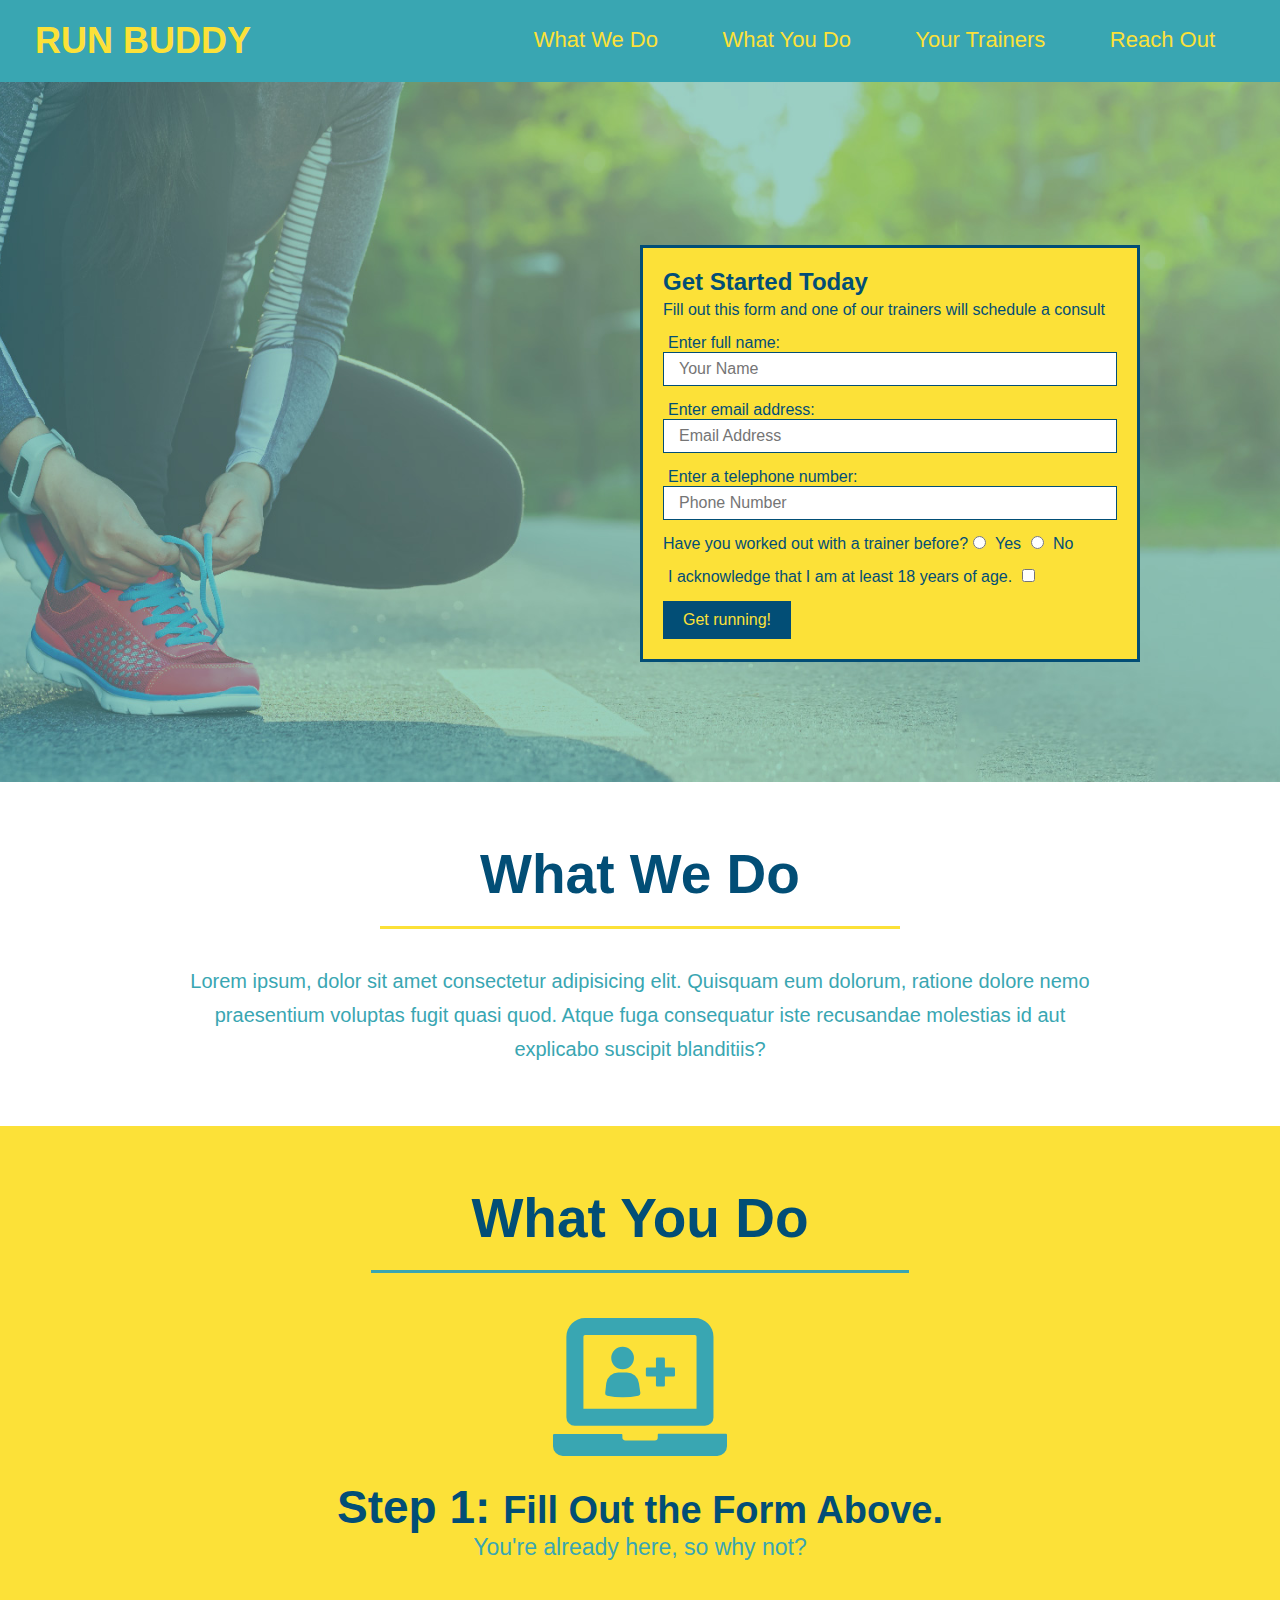
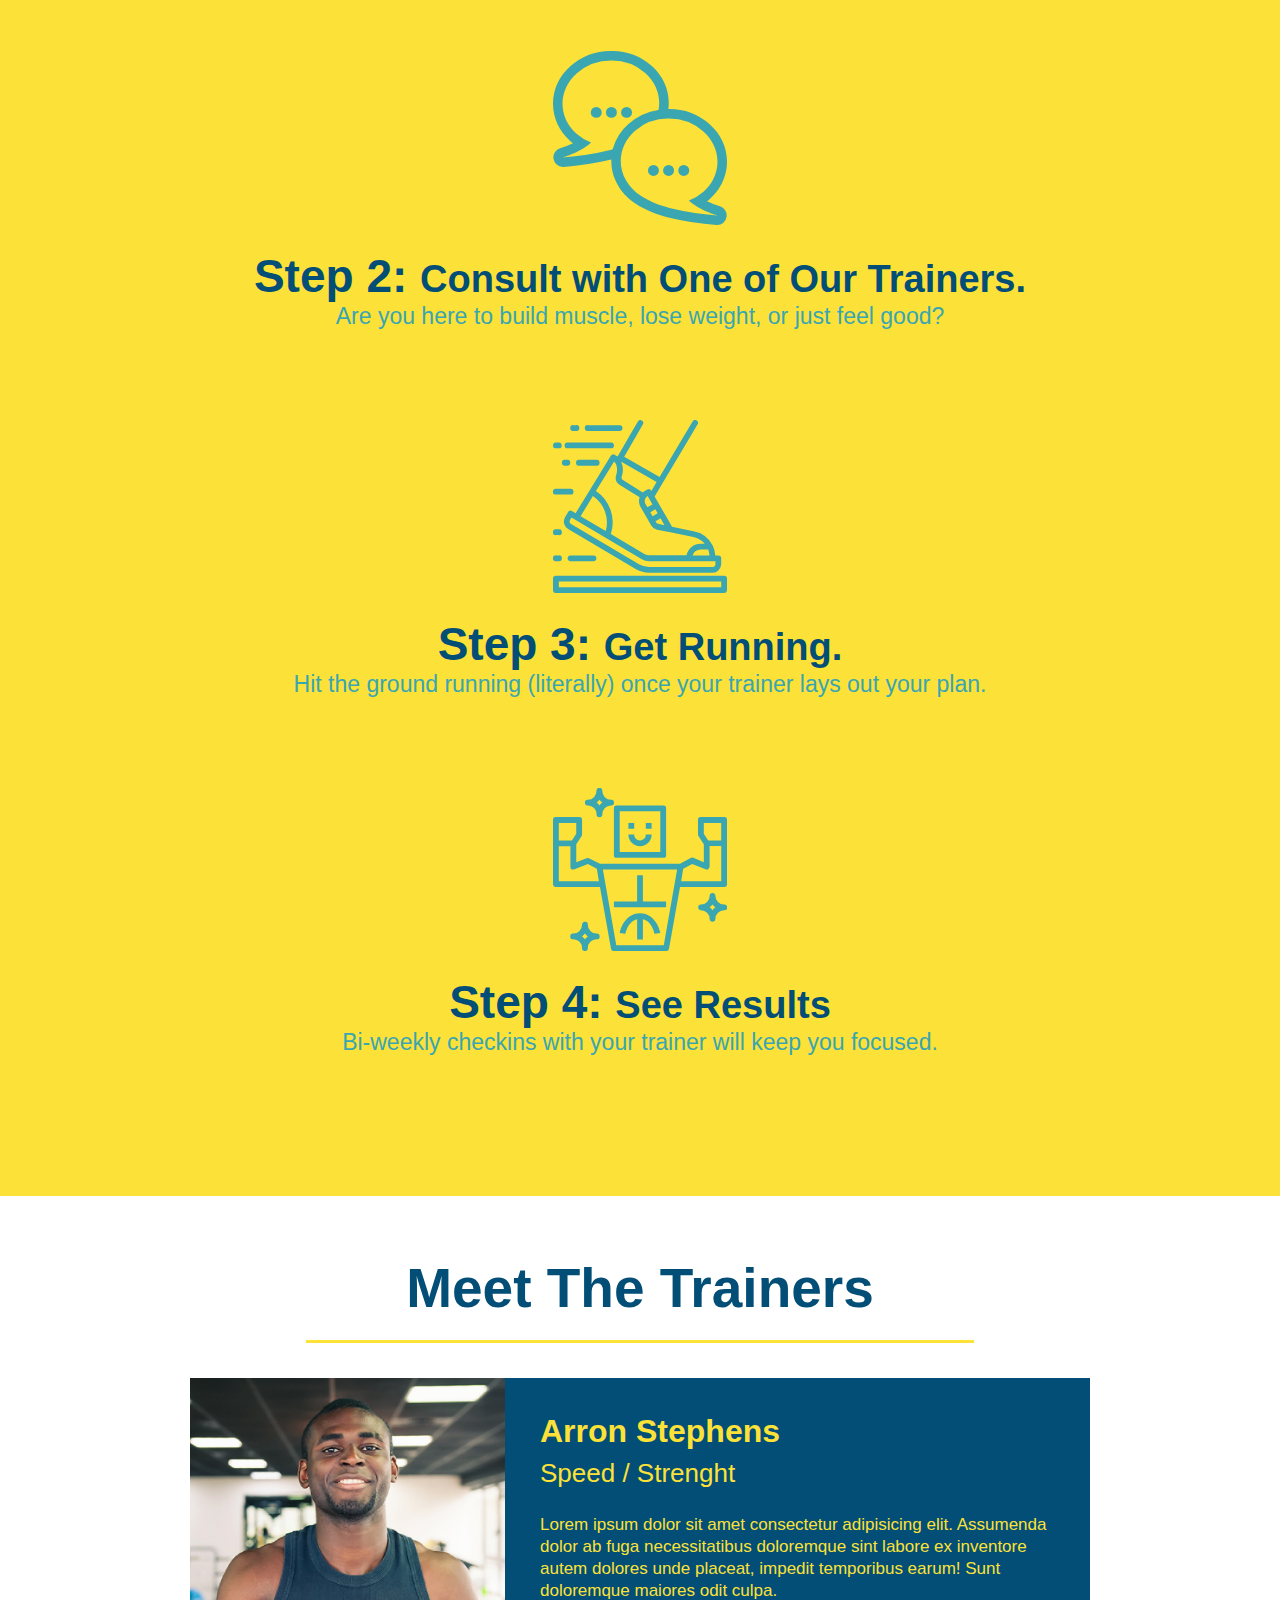
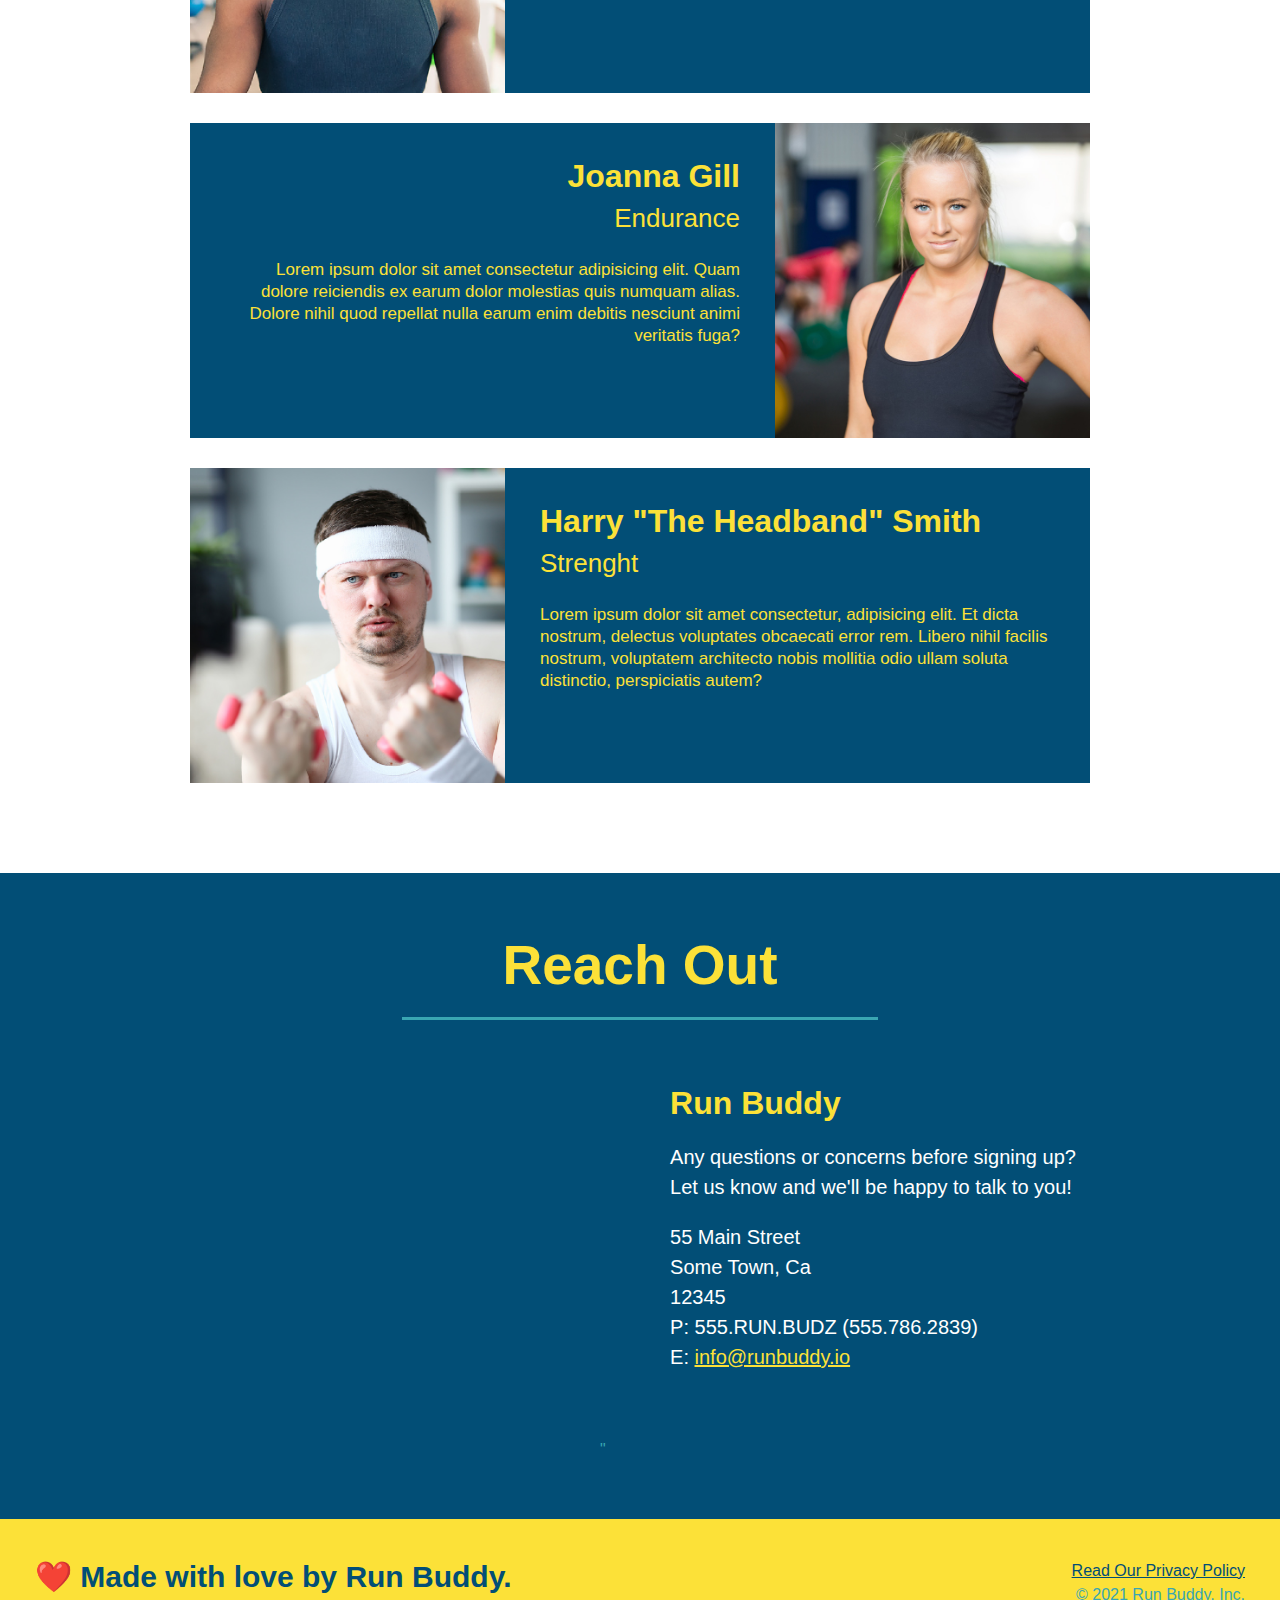
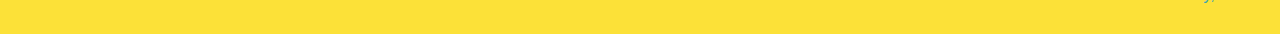
==== index.html @ 103e1875 "|privacy policy" ====
<!DOCTYPE html>
<html lang="en">

    <head>
        <meta charset ="UTF-8" />
        <title>Run Buddy</title>
        <link rel="stylesheet" href="./assets/css/style.css" />

    </head>

    <body>
       <!-- navigation -->
       <header>
           <h1>
               <a href="/">RUN BUDDY</a>
            </h1>
             <nav>
                <!--Unordered list element-->
                <ul>
                    <!--List item element-->
                    <li>
                        <!--Anchor element-->
                        <a href="#what-we-do">What We Do</a>
                    </li>
                    <li>
                        <a href="#what-you-do">What You Do</a>
                    </li>
                    <li>
                        <a href="#your-trainers">Your Trainers</a>
                    </li>
                    <li>
                        <a href="#reach-out">Reach Out</a>
                    </li>
                </ul>
           </nav>
       </header>

       <!-- hero/jumbotron -->
       <section class="hero">
         <div class="hero-form">
               <h3>Get Started Today</h3>
               <p>Fill out this form and one of our trainers will schedule a consult</p>
        <!--Add form element-->
        <form>
            <label for="name">Enter full name:</label>
            <input type="text" placeholder="Your Name" name="name" id="name" class="form-input">
            <label for="email">Enter email address:</label>
            <input type="email" placeholder="Email Address" name="email" id="email" class="form-input">
            <label for="phone">Enter a telephone number:</label>
            <input type="tel" placeholder="Phone Number" name="phone" id="phone" class="form-input">
            <p>
                Have you worked out with a trainer before?
                <input type="radio" name="trainer-confirm" id="trainer-yes" />
                <label for="trainer-yes">Yes</label>
                <input type="radio" name="triner-confirm" id="trainer-no" />
                <label for="trainer-no">No</label>
            </p>
            <p>
                <label for="checkbox" >
                    I acknowledge that I am at least 18 years of age.
                  </label>
                  <input type="checkbox" name="age-confirm" id="checkbox" />
               </p>
                <button type="submit">
                       Get running!
                   </button>
               </form>
           </div>
       </section>
       <!--end hero-->

       <!--"what we do" section-->
       <section id="what-we-do" class="intro">
           <h2 class="section-title primary-border">What We Do</h2>
           <p>
               Lorem ipsum, dolor sit amet consectetur adipisicing elit. Quisquam eum dolorum, ratione dolore nemo praesentium voluptas fugit quasi quod. Atque fuga consequatur iste recusandae molestias id aut explicabo suscipit blanditiis?
           </p>
       </section>

       <!--"what you do" section-->
       <section id="what-you-do" class="steps">
           <h2 class="section-title secondary-border">What You Do</h2>

           <div>
               <!--insert this img element-->
               <img src="./assets/images/step-1.svg" alt="" />
               <h3>Step 1: <span>Fill Out the Form Above.</span></h3>
               <p>You're already here, so why not?</p>
           </div>

           <div>
               <img src="assets/images/step-2.svg" alt="" />
               <h3>Step 2: <span>Consult with One of Our Trainers.</span></h3>
               <p>Are you here to build muscle, lose weight, or just feel good?</p>
           </div>

           <div>
               <img src="assets/images/step-3.svg" alt="" />
               <h3>Step 3: <span>Get Running.</span></h3>
               <p>Hit the ground running (literally) once your trainer lays out your plan.</p>
           </div>

           <div>
               <img src="assets/images/step-4.svg" alt="" />
               <h3>Step 4: <span>See Results</span></h3>
               <p>Bi-weekly checkins with your trainer will keep you focused.</p>
           </div>
       </section>

       <!--"meet the trainers" section-->
       <section id="your-trainers" class="trainers">
           <h2 class="section-title primary-border">
               Meet The Trainers</h2>
               <article class="trainer">
                   <img src="./assets/images/trainer-1.jpg" alt="Arron Stephens in his workout clothes, ready to pump iron" />
                   <div class="trainer-bio text-left">
                       <h3>Arron Stephens</h3>
                       <h4>Speed / Strenght</h4>
                       <p>
                           Lorem ipsum dolor sit amet consectetur adipisicing elit. Assumenda dolor ab fuga necessitatibus doloremque sint labore ex inventore autem dolores unde placeat, impedit temporibus earum! Sunt doloremque maiores odit culpa.
                       </p>
                   </div>
               </article>

               <!--second trainer bio-->

               <article class="trainer">
                   <div class="trainer-bio text-right">
                       <h3>Joanna Gill</h3>
                       <h4>Endurance</h4>
                       <p>
                           Lorem ipsum dolor sit amet consectetur adipisicing elit. Quam dolore reiciendis ex earum dolor molestias quis numquam alias. Dolore nihil quod repellat nulla earum enim debitis nesciunt animi veritatis fuga?
                       </p>
                   </div>
                   <img src="assets/images/trainer-2.jpg" alt="Joanna Gill cooling off after a workout" />
               </article>

               <!--third trainer bio-->

               <article class="trainer">
                   <img src="./assets/images/trainer-3.jpg" alt="Harry Smith wearing a headband and lifting comically small pink weights" />
                   <div class="trainer-bio text-left">
                       <h3>Harry "The Headband" Smith</h3>
                       <h4>Strenght</h4>
                       <p>Lorem ipsum dolor sit amet consectetur, adipisicing elit. Et dicta nostrum, delectus voluptates obcaecati error rem. Libero nihil facilis nostrum, voluptatem architecto nobis mollitia odio ullam soluta distinctio, perspiciatis autem?

                       </p>
                    </div>
               </article>
       </section>

       <!--"reach out" section-->
       <section id="reach-out" class="contact">
           <h2 class="section-title secondary-border">Reach Out</h2>
           <div class="contact-info">
               <iframe src="https://www.google.com/maps/embed?pb=!1m18!1m12!1m3!1d1653.9882473297428!2d-118.23342192120374!3d33.99313750652533!2m3!1f0!2f0!3f0!3m2!1i1024!2i768!4f13.1!3m3!1m2!1s0x80c2c8577bd8c967%3A0x1263073717334031!2sE%2055th%20St%2C%20Vernon%2C%20CA!5e0!3m2!1sen!2sus!4v1620422380632!5m2!1sen!2sus" 
                            width="400" 
                            height="400" 
                            style="border:0;" 
                            allowfullscreen="" 
                            loading="lazy">
                        </iframe>"
           <div>
               <h3>Run Buddy</h3>
               <p>
                   Any questions or concerns before signing up?
                   <br />
                   Let us know and we'll be happy to talk to you!
               </p>
               <address>
                   55 Main Street <br/>
                   Some Town, Ca <br/>
                   12345 <br/>
                   P: 555.RUN.BUDZ (555.786.2839)<br/>
                   E: <a href="mailto:info@runbuddy.io">info@runbuddy.io</a>
               </address>
           </div>
           </div>
       </section>

       <!--footer-->
       <footer>
           <h2>❤️ Made with love by Run Buddy.</h2>
           <div>
               <a href="./privacy-policy.html"> Read Our Privacy Policy</a><br />
               &copy; 2021 Run Buddy, Inc.
           </div>
       </footer>
    </body>

</html>
---- assets/css/style.css ----
* {
    margin: 0;
    padding: 0;
    box-sizing: border-box;
}

body {
    /* more on this crazy alphanumerical value in a minute! */
    color: #39a6b2;
    font-family: Helvetica, Arial, sans-serif;
}

/* apply styles to <header> */
header {
    padding: 20px 35px;
    background-color: #39a6b2;
}

header h1 {
    font-weight: bold;
    font-size: 36px;
    color: #fce138;
    margin: 0;
    display: inline;
}

header a {
    text-decoration: none;
    color: #fce138;
}

header nav {
    float: right;
    margin: 7px 0;
    
}

header nav ul li {
    display: inline;
}

header nav ul li a {
    margin: 0 30px;
    font-weight: lighter;
    font-size: 22px;
}

/* apply styles to <footer> */
footer {
    background: #fce138;
    width: 100%;
    padding: 40px 35px;
}

footer h2 {
      display: inline;
      color: #024e76;
      font-size: 30px;
      margin: 0;
}

footer div {
    float: right;
    line-height: 1.5;
    text-align: right;
}

footer a {
    color: #024e76;
}

section {
    padding: 60px;
}
   

/* Hero Style Start */
.hero {
    background-image: url("../images/hero-bg.jpg");
    height: 700px;
    background-size: cover;
    background-position: center;
    position: relative;
}
.hero-form {
    background-color: #fce138;
    padding: 20px;
    width: 500px;
    color: #024e76;
    border: solid 3px #024e76;
    position: absolute;
    bottom: 120px;
    right: 140px;
}
.hero-form h3 {
    font-size: 24px;
    margin: 0;
}
.hero-form p {
    margin: 5px 0 15px 0;
}
.form-input {
    border: 1px solid #024e76;
    display: block;
    padding: 7px 15px;
    font-size: 16px;
    color: #024e76;
    width: 100%;
    margin-bottom: 15px;
}
.hero-form label {
    margin: 0 5px;
}
.hero-form button {
    color: #fce138;
    background-color: #024e76;
    border: none;
    padding: 10px 20px;
    font-size: 16px;
}
/* Hero Style End */

/* Style for What we do section*/
.intro {
    text-align: center;
}

.intro p {
    line-height: 1.7;
    color: #39a6b2;
    width: 80%;
    font-size: 20px;
    margin: 0 auto;
}
/*What we do section style end*/

/*Style What you do section*/

.steps {
    text-align: center;
    background: #fce138;
}

.section-title {
    font-size: 55px;
    color: #024e76;
    margin-bottom: 35px;
    padding: 0 100px 20px 100px;
    display: inline-block;
    border-bottom: 3px solid;
}

.primary-border {
    border-color: #fce138;
}

.secondary-border {
    border-color: #39a6b2;
}

.steps div {
    margin-bottom: 80px;
}

.steps img {
    width: 15%;
    margin: 10px 0;
}

.steps h3 {
    color: #024e76;
    font-size: 46px;
    margin-top: 10px;
}

.steps p {
    color: #39a6b2;
    font-size: 23px;
}

.steps span {
    font-size: 38px;
}
/* What you do section style end*/

/* Style triners section */
.trainers {
    text-align: center;
}

.trainer {
    width: 900px;
    margin: 0 auto 30px auto;
    background: #024e76;
    color: #fce138;
    overflow: auto;
}

.trainer img {
    width: 35%;
    float: left;
}

.trainer-bio{
padding: 35px;
float: left;
width: 65%;
}

.text-left {
    text-align: left;
}

.text-right {
    text-align: right;
}

.trainer-bio h3 {
    font-size: 32px;
    margin-bottom: 8px;
}

.trainer-bio h4 {
    font-weight: lighter;
    font-size: 26px;
    margin-bottom: 25px;
}

.trainer-bio p {
    font-size: 17px;
    line-height: 1.3;
}

/* Reach out styles start*/

.contact {
    text-align: center;
    background: #024e76;
}

.contact h2 {
    color: #fce138;
}

.contact-info iframe {
    width: 400px;
    height: 400px;
}

.contact-info div {
    width: 410px;
    display: inline-block;
    vertical-align: top;
    text-align: left;
    margin: 30px 0 0 60px;
    color: white;
}

.contact-info h3 {
    color: #fce138;
    font-size: 32px;
}

.contact-info p, .contact-info address {
    margin: 20px 0;
    line-height: 1.5;
    font-size: 20px;
    font-style: normal;
}
.contact-info a {
    color: #fce138;
}

/* reach out styles end*/
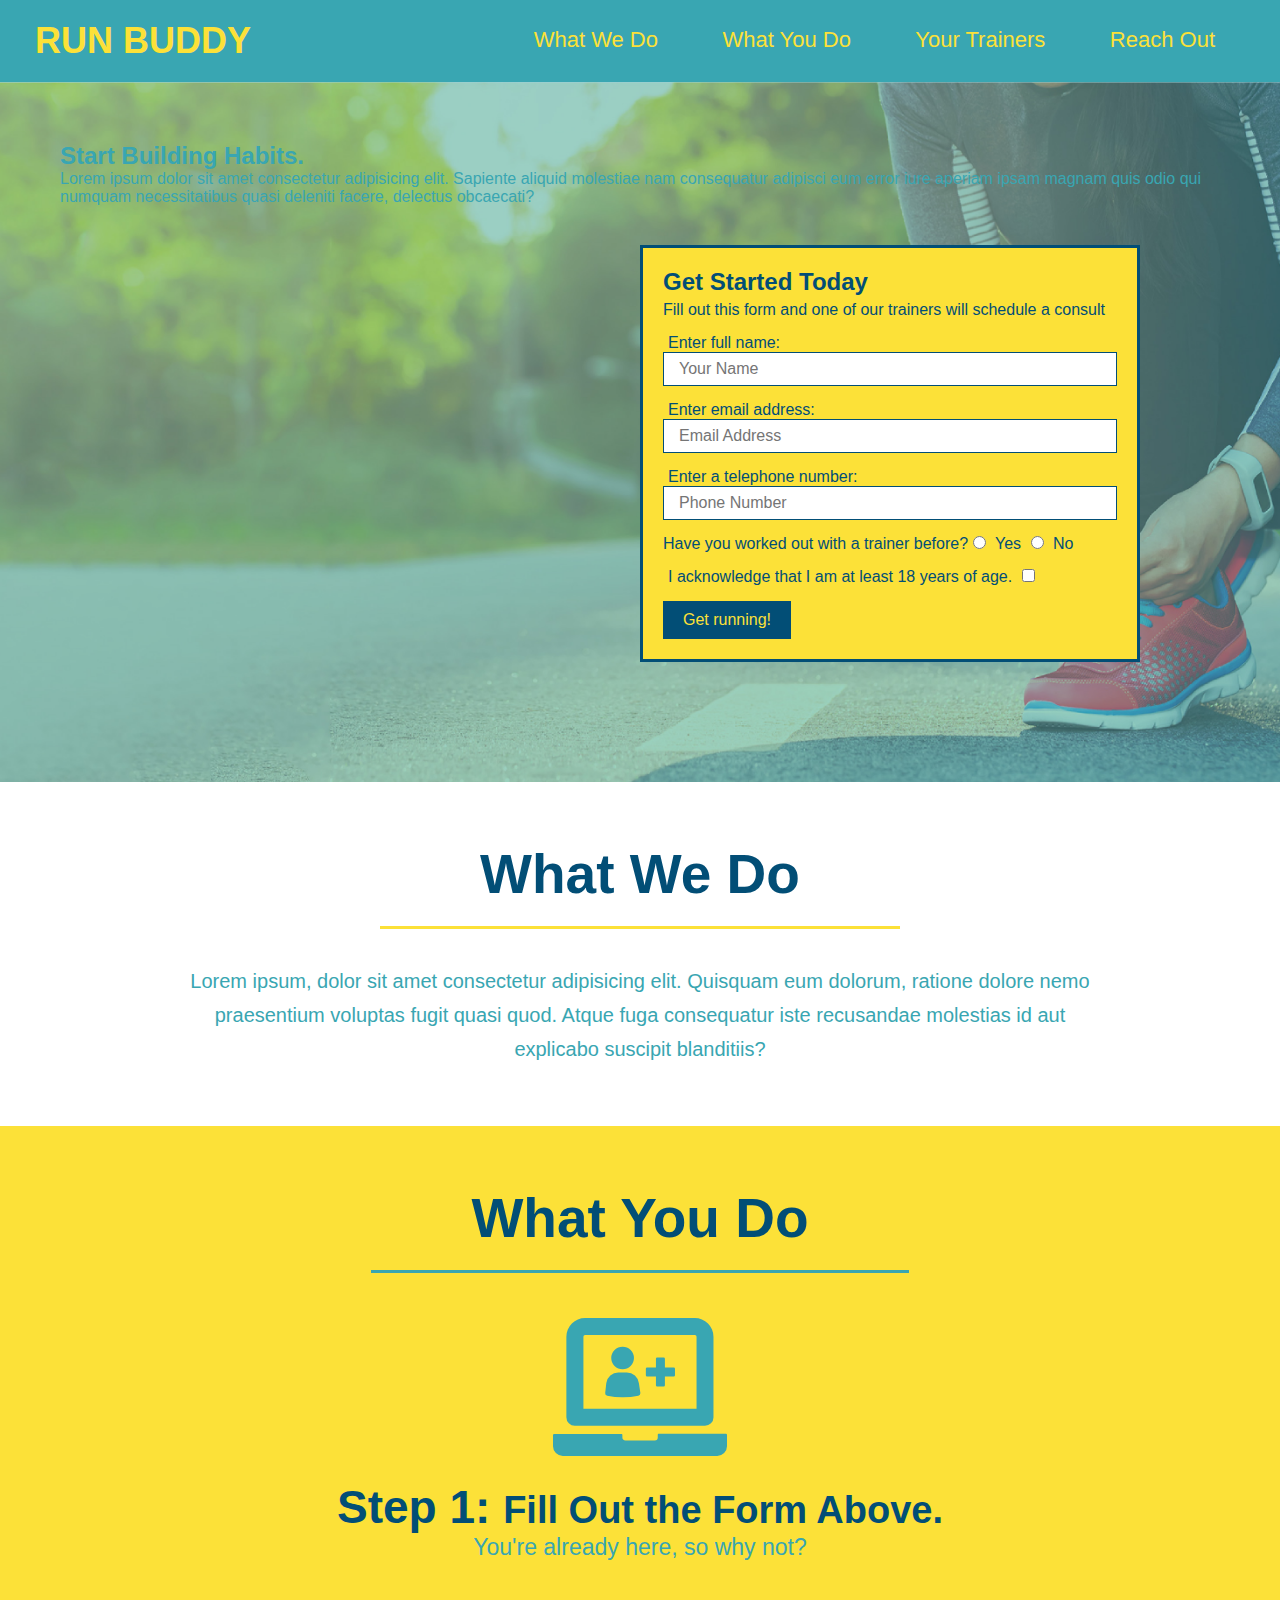
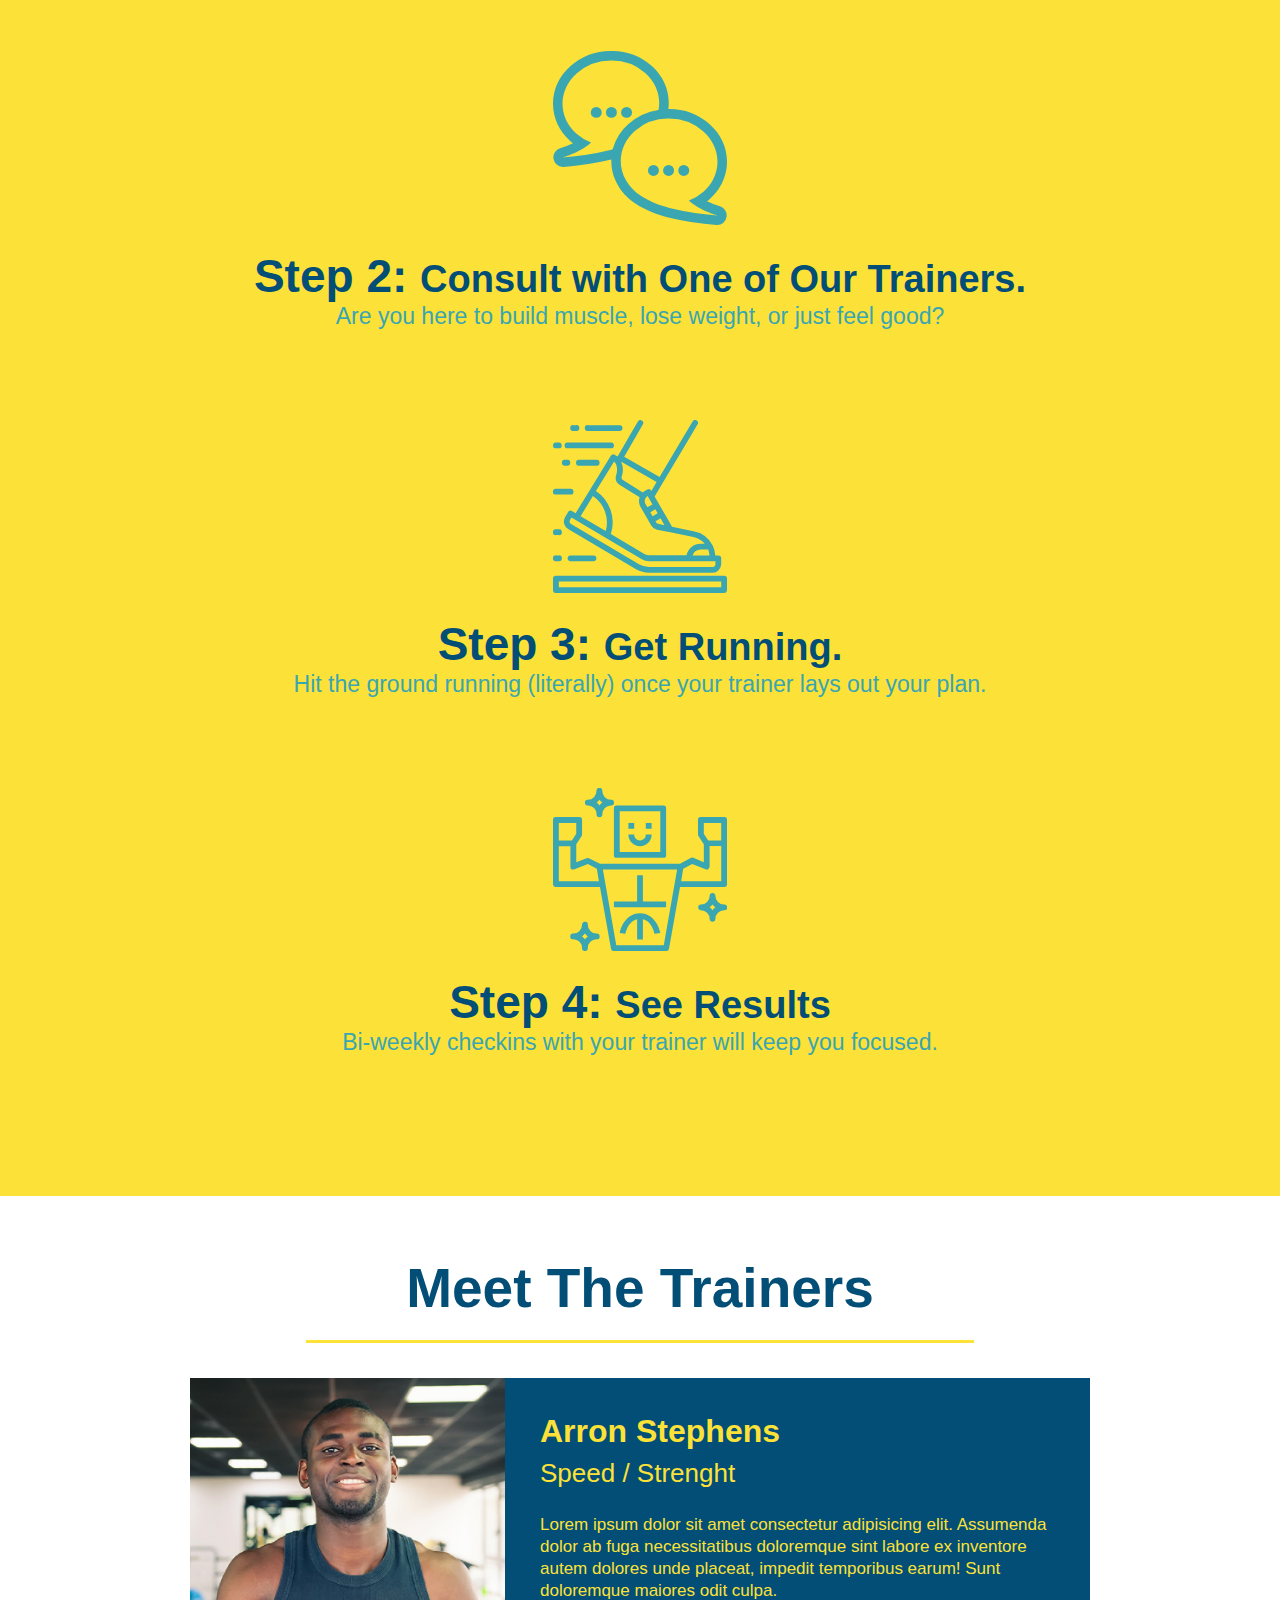
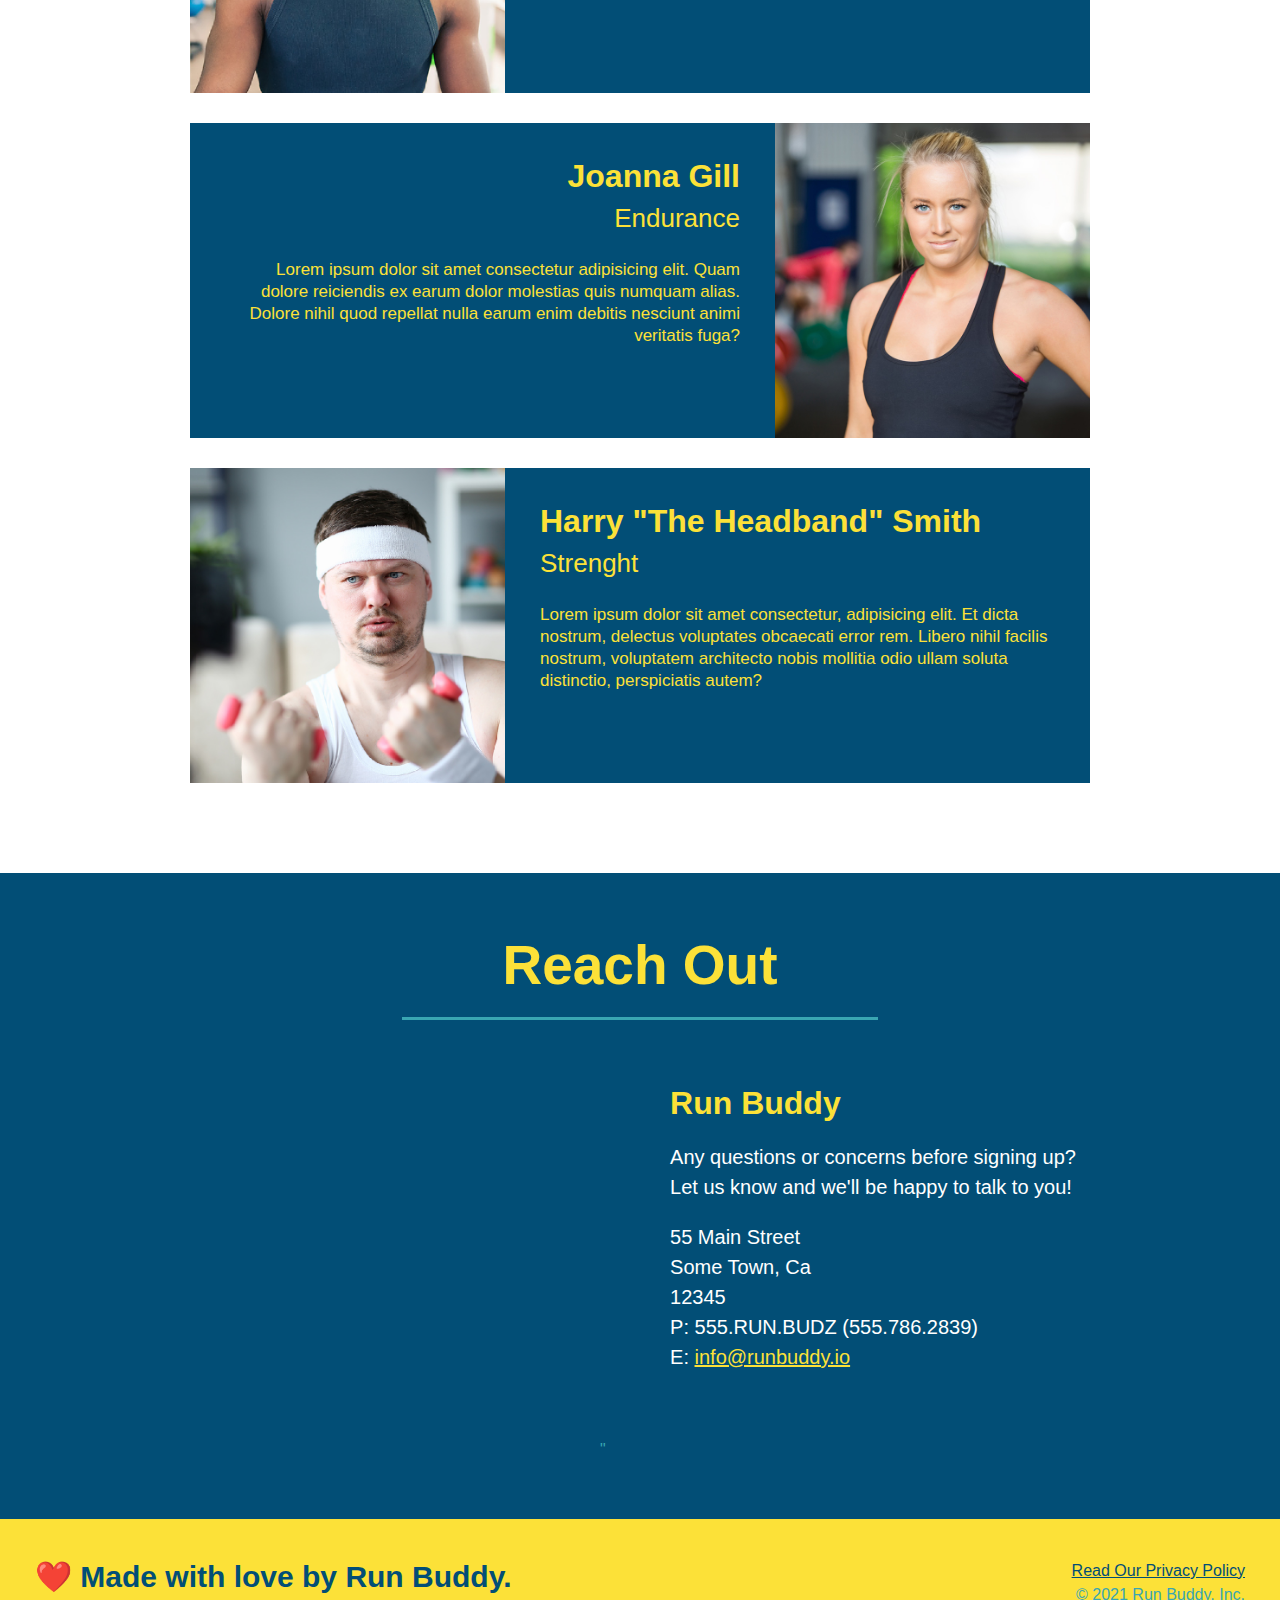
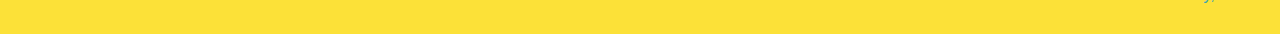
==== commit 24667e08: "add content to here, replace image" ====
--- a/index.html
+++ b/index.html
@@ -1,191 +1,202 @@
 <!DOCTYPE html>
 <html lang="en">
 
-    <head>
-        <meta charset ="UTF-8" />
-        <title>Run Buddy</title>
-        <link rel="stylesheet" href="./assets/css/style.css" />
-
-    </head>
-
-    <body>
-       <!-- navigation -->
-       <header>
-           <h1>
-               <a href="/">RUN BUDDY</a>
-            </h1>
-             <nav>
-                <!--Unordered list element-->
-                <ul>
-                    <!--List item element-->
-                    <li>
-                        <!--Anchor element-->
-                        <a href="#what-we-do">What We Do</a>
-                    </li>
-                    <li>
-                        <a href="#what-you-do">What You Do</a>
-                    </li>
-                    <li>
-                        <a href="#your-trainers">Your Trainers</a>
-                    </li>
-                    <li>
-                        <a href="#reach-out">Reach Out</a>
-                    </li>
-                </ul>
-           </nav>
-       </header>
-
-       <!-- hero/jumbotron -->
-       <section class="hero">
-         <div class="hero-form">
-               <h3>Get Started Today</h3>
-               <p>Fill out this form and one of our trainers will schedule a consult</p>
-        <!--Add form element-->
-        <form>
-            <label for="name">Enter full name:</label>
-            <input type="text" placeholder="Your Name" name="name" id="name" class="form-input">
-            <label for="email">Enter email address:</label>
-            <input type="email" placeholder="Email Address" name="email" id="email" class="form-input">
-            <label for="phone">Enter a telephone number:</label>
-            <input type="tel" placeholder="Phone Number" name="phone" id="phone" class="form-input">
-            <p>
-                Have you worked out with a trainer before?
-                <input type="radio" name="trainer-confirm" id="trainer-yes" />
-                <label for="trainer-yes">Yes</label>
-                <input type="radio" name="triner-confirm" id="trainer-no" />
-                <label for="trainer-no">No</label>
+<head>
+    <meta charset="UTF-8" />
+    <title>Run Buddy</title>
+    <link rel="stylesheet" href="./assets/css/style.css" />
+
+</head>
+
+<body>
+    <!-- navigation -->
+    <header>
+        <h1>
+            <a href="/">RUN BUDDY</a>
+        </h1>
+        <nav>
+            <!--Unordered list element-->
+            <ul>
+                <!--List item element-->
+                <li>
+                    <!--Anchor element-->
+                    <a href="#what-we-do">What We Do</a>
+                </li>
+                <li>
+                    <a href="#what-you-do">What You Do</a>
+                </li>
+                <li>
+                    <a href="#your-trainers">Your Trainers</a>
+                </li>
+                <li>
+                    <a href="#reach-out">Reach Out</a>
+                </li>
+            </ul>
+        </nav>
+    </header>
+
+    <!-- hero/jumbotron -->
+    <section class="hero">
+        <div class="hero-cta">
+            <h2>Start Building Habits.</h2>
+            <p>Lorem ipsum dolor sit amet consectetur adipisicing elit. Sapiente aliquid molestiae nam consequatur adipisci eum error iure aperiam ipsam magnam quis odio qui numquam necessitatibus quasi deleniti facere, delectus obcaecati?
             </p>
-            <p>
-                <label for="checkbox" >
-                    I acknowledge that I am at least 18 years of age.
-                  </label>
-                  <input type="checkbox" name="age-confirm" id="checkbox" />
-               </p>
+        </div>
+        <div class="hero-form">
+            <h3>Get Started Today</h3>
+            <p>Fill out this form and one of our trainers will schedule a consult</p>
+            <!--Add form element-->
+            <form>
+                <label for="name">Enter full name:</label>
+                <input type="text" placeholder="Your Name" name="name" id="name" class="form-input">
+                <label for="email">Enter email address:</label>
+                <input type="email" placeholder="Email Address" name="email" id="email" class="form-input">
+                <label for="phone">Enter a telephone number:</label>
+                <input type="tel" placeholder="Phone Number" name="phone" id="phone" class="form-input">
+                <p>
+                    Have you worked out with a trainer before?
+                    <input type="radio" name="trainer-confirm" id="trainer-yes" />
+                    <label for="trainer-yes">Yes</label>
+                    <input type="radio" name="triner-confirm" id="trainer-no" />
+                    <label for="trainer-no">No</label>
+                </p>
+                <p>
+                    <label for="checkbox">
+                        I acknowledge that I am at least 18 years of age.
+                    </label>
+                    <input type="checkbox" name="age-confirm" id="checkbox" />
+                </p>
                 <button type="submit">
-                       Get running!
-                   </button>
-               </form>
-           </div>
-       </section>
-       <!--end hero-->
-
-       <!--"what we do" section-->
-       <section id="what-we-do" class="intro">
-           <h2 class="section-title primary-border">What We Do</h2>
-           <p>
-               Lorem ipsum, dolor sit amet consectetur adipisicing elit. Quisquam eum dolorum, ratione dolore nemo praesentium voluptas fugit quasi quod. Atque fuga consequatur iste recusandae molestias id aut explicabo suscipit blanditiis?
-           </p>
-       </section>
-
-       <!--"what you do" section-->
-       <section id="what-you-do" class="steps">
-           <h2 class="section-title secondary-border">What You Do</h2>
-
-           <div>
-               <!--insert this img element-->
-               <img src="./assets/images/step-1.svg" alt="" />
-               <h3>Step 1: <span>Fill Out the Form Above.</span></h3>
-               <p>You're already here, so why not?</p>
-           </div>
-
-           <div>
-               <img src="assets/images/step-2.svg" alt="" />
-               <h3>Step 2: <span>Consult with One of Our Trainers.</span></h3>
-               <p>Are you here to build muscle, lose weight, or just feel good?</p>
-           </div>
-
-           <div>
-               <img src="assets/images/step-3.svg" alt="" />
-               <h3>Step 3: <span>Get Running.</span></h3>
-               <p>Hit the ground running (literally) once your trainer lays out your plan.</p>
-           </div>
-
-           <div>
-               <img src="assets/images/step-4.svg" alt="" />
-               <h3>Step 4: <span>See Results</span></h3>
-               <p>Bi-weekly checkins with your trainer will keep you focused.</p>
-           </div>
-       </section>
-
-       <!--"meet the trainers" section-->
-       <section id="your-trainers" class="trainers">
-           <h2 class="section-title primary-border">
-               Meet The Trainers</h2>
-               <article class="trainer">
-                   <img src="./assets/images/trainer-1.jpg" alt="Arron Stephens in his workout clothes, ready to pump iron" />
-                   <div class="trainer-bio text-left">
-                       <h3>Arron Stephens</h3>
-                       <h4>Speed / Strenght</h4>
-                       <p>
-                           Lorem ipsum dolor sit amet consectetur adipisicing elit. Assumenda dolor ab fuga necessitatibus doloremque sint labore ex inventore autem dolores unde placeat, impedit temporibus earum! Sunt doloremque maiores odit culpa.
-                       </p>
-                   </div>
-               </article>
-
-               <!--second trainer bio-->
-
-               <article class="trainer">
-                   <div class="trainer-bio text-right">
-                       <h3>Joanna Gill</h3>
-                       <h4>Endurance</h4>
-                       <p>
-                           Lorem ipsum dolor sit amet consectetur adipisicing elit. Quam dolore reiciendis ex earum dolor molestias quis numquam alias. Dolore nihil quod repellat nulla earum enim debitis nesciunt animi veritatis fuga?
-                       </p>
-                   </div>
-                   <img src="assets/images/trainer-2.jpg" alt="Joanna Gill cooling off after a workout" />
-               </article>
-
-               <!--third trainer bio-->
-
-               <article class="trainer">
-                   <img src="./assets/images/trainer-3.jpg" alt="Harry Smith wearing a headband and lifting comically small pink weights" />
-                   <div class="trainer-bio text-left">
-                       <h3>Harry "The Headband" Smith</h3>
-                       <h4>Strenght</h4>
-                       <p>Lorem ipsum dolor sit amet consectetur, adipisicing elit. Et dicta nostrum, delectus voluptates obcaecati error rem. Libero nihil facilis nostrum, voluptatem architecto nobis mollitia odio ullam soluta distinctio, perspiciatis autem?
-
-                       </p>
-                    </div>
-               </article>
-       </section>
-
-       <!--"reach out" section-->
-       <section id="reach-out" class="contact">
-           <h2 class="section-title secondary-border">Reach Out</h2>
-           <div class="contact-info">
-               <iframe src="https://www.google.com/maps/embed?pb=!1m18!1m12!1m3!1d1653.9882473297428!2d-118.23342192120374!3d33.99313750652533!2m3!1f0!2f0!3f0!3m2!1i1024!2i768!4f13.1!3m3!1m2!1s0x80c2c8577bd8c967%3A0x1263073717334031!2sE%2055th%20St%2C%20Vernon%2C%20CA!5e0!3m2!1sen!2sus!4v1620422380632!5m2!1sen!2sus" 
-                            width="400" 
-                            height="400" 
-                            style="border:0;" 
-                            allowfullscreen="" 
-                            loading="lazy">
-                        </iframe>"
-           <div>
-               <h3>Run Buddy</h3>
-               <p>
-                   Any questions or concerns before signing up?
-                   <br />
-                   Let us know and we'll be happy to talk to you!
-               </p>
-               <address>
-                   55 Main Street <br/>
-                   Some Town, Ca <br/>
-                   12345 <br/>
-                   P: 555.RUN.BUDZ (555.786.2839)<br/>
-                   E: <a href="mailto:info@runbuddy.io">info@runbuddy.io</a>
-               </address>
-           </div>
-           </div>
-       </section>
-
-       <!--footer-->
-       <footer>
-           <h2>❤️ Made with love by Run Buddy.</h2>
-           <div>
-               <a href="./privacy-policy.html"> Read Our Privacy Policy</a><br />
-               &copy; 2021 Run Buddy, Inc.
-           </div>
-       </footer>
-    </body>
+                    Get running!
+                </button>
+            </form>
+        </div>
+    </section>
+    <!--end hero-->
+
+    <!--"what we do" section-->
+    <section id="what-we-do" class="intro">
+        <h2 class="section-title primary-border">What We Do</h2>
+        <p>
+            Lorem ipsum, dolor sit amet consectetur adipisicing elit. Quisquam eum dolorum, ratione dolore nemo
+            praesentium voluptas fugit quasi quod. Atque fuga consequatur iste recusandae molestias id aut explicabo
+            suscipit blanditiis?
+        </p>
+    </section>
+
+    <!--"what you do" section-->
+    <section id="what-you-do" class="steps">
+        <h2 class="section-title secondary-border">What You Do</h2>
+
+        <div>
+            <!--insert this img element-->
+            <img src="./assets/images/step-1.svg" alt="" />
+            <h3>Step 1: <span>Fill Out the Form Above.</span></h3>
+            <p>You're already here, so why not?</p>
+        </div>
+
+        <div>
+            <img src="assets/images/step-2.svg" alt="" />
+            <h3>Step 2: <span>Consult with One of Our Trainers.</span></h3>
+            <p>Are you here to build muscle, lose weight, or just feel good?</p>
+        </div>
+
+        <div>
+            <img src="assets/images/step-3.svg" alt="" />
+            <h3>Step 3: <span>Get Running.</span></h3>
+            <p>Hit the ground running (literally) once your trainer lays out your plan.</p>
+        </div>
+
+        <div>
+            <img src="assets/images/step-4.svg" alt="" />
+            <h3>Step 4: <span>See Results</span></h3>
+            <p>Bi-weekly checkins with your trainer will keep you focused.</p>
+        </div>
+    </section>
+
+    <!--"meet the trainers" section-->
+    <section id="your-trainers" class="trainers">
+        <h2 class="section-title primary-border">
+            Meet The Trainers</h2>
+        <article class="trainer">
+            <img src="./assets/images/trainer-1.jpg" alt="Arron Stephens in his workout clothes, ready to pump iron" />
+            <div class="trainer-bio text-left">
+                <h3>Arron Stephens</h3>
+                <h4>Speed / Strenght</h4>
+                <p>
+                    Lorem ipsum dolor sit amet consectetur adipisicing elit. Assumenda dolor ab fuga necessitatibus
+                    doloremque sint labore ex inventore autem dolores unde placeat, impedit temporibus earum! Sunt
+                    doloremque maiores odit culpa.
+                </p>
+            </div>
+        </article>
+
+        <!--second trainer bio-->
+
+        <article class="trainer">
+            <div class="trainer-bio text-right">
+                <h3>Joanna Gill</h3>
+                <h4>Endurance</h4>
+                <p>
+                    Lorem ipsum dolor sit amet consectetur adipisicing elit. Quam dolore reiciendis ex earum dolor
+                    molestias quis numquam alias. Dolore nihil quod repellat nulla earum enim debitis nesciunt animi
+                    veritatis fuga?
+                </p>
+            </div>
+            <img src="assets/images/trainer-2.jpg" alt="Joanna Gill cooling off after a workout" />
+        </article>
+
+        <!--third trainer bio-->
+
+        <article class="trainer">
+            <img src="./assets/images/trainer-3.jpg"
+                alt="Harry Smith wearing a headband and lifting comically small pink weights" />
+            <div class="trainer-bio text-left">
+                <h3>Harry "The Headband" Smith</h3>
+                <h4>Strenght</h4>
+                <p>Lorem ipsum dolor sit amet consectetur, adipisicing elit. Et dicta nostrum, delectus voluptates
+                    obcaecati error rem. Libero nihil facilis nostrum, voluptatem architecto nobis mollitia odio ullam
+                    soluta distinctio, perspiciatis autem?
+
+                </p>
+            </div>
+        </article>
+    </section>
+
+    <!--"reach out" section-->
+    <section id="reach-out" class="contact">
+        <h2 class="section-title secondary-border">Reach Out</h2>
+        <div class="contact-info">
+            <iframe
+                src="https://www.google.com/maps/embed?pb=!1m18!1m12!1m3!1d1653.9882473297428!2d-118.23342192120374!3d33.99313750652533!2m3!1f0!2f0!3f0!3m2!1i1024!2i768!4f13.1!3m3!1m2!1s0x80c2c8577bd8c967%3A0x1263073717334031!2sE%2055th%20St%2C%20Vernon%2C%20CA!5e0!3m2!1sen!2sus!4v1620422380632!5m2!1sen!2sus"
+                width="400" height="400" style="border:0;" allowfullscreen="" loading="lazy">
+            </iframe>"
+            <div>
+                <h3>Run Buddy</h3>
+                <p>
+                    Any questions or concerns before signing up?
+                    <br />
+                    Let us know and we'll be happy to talk to you!
+                </p>
+                <address>
+                    55 Main Street <br />
+                    Some Town, Ca <br />
+                    12345 <br />
+                    P: 555.RUN.BUDZ (555.786.2839)<br />
+                    E: <a href="mailto:info@runbuddy.io">info@runbuddy.io</a>
+                </address>
+            </div>
+        </div>
+    </section>
+
+    <!--footer-->
+    <footer>
+        <h2>❤️ Made with love by Run Buddy.</h2>
+        <div>
+            <a href="./privacy-policy.html"> Read Our Privacy Policy</a><br />
+            &copy; 2021 Run Buddy, Inc.
+        </div>
+    </footer>
+</body>
 
 </html>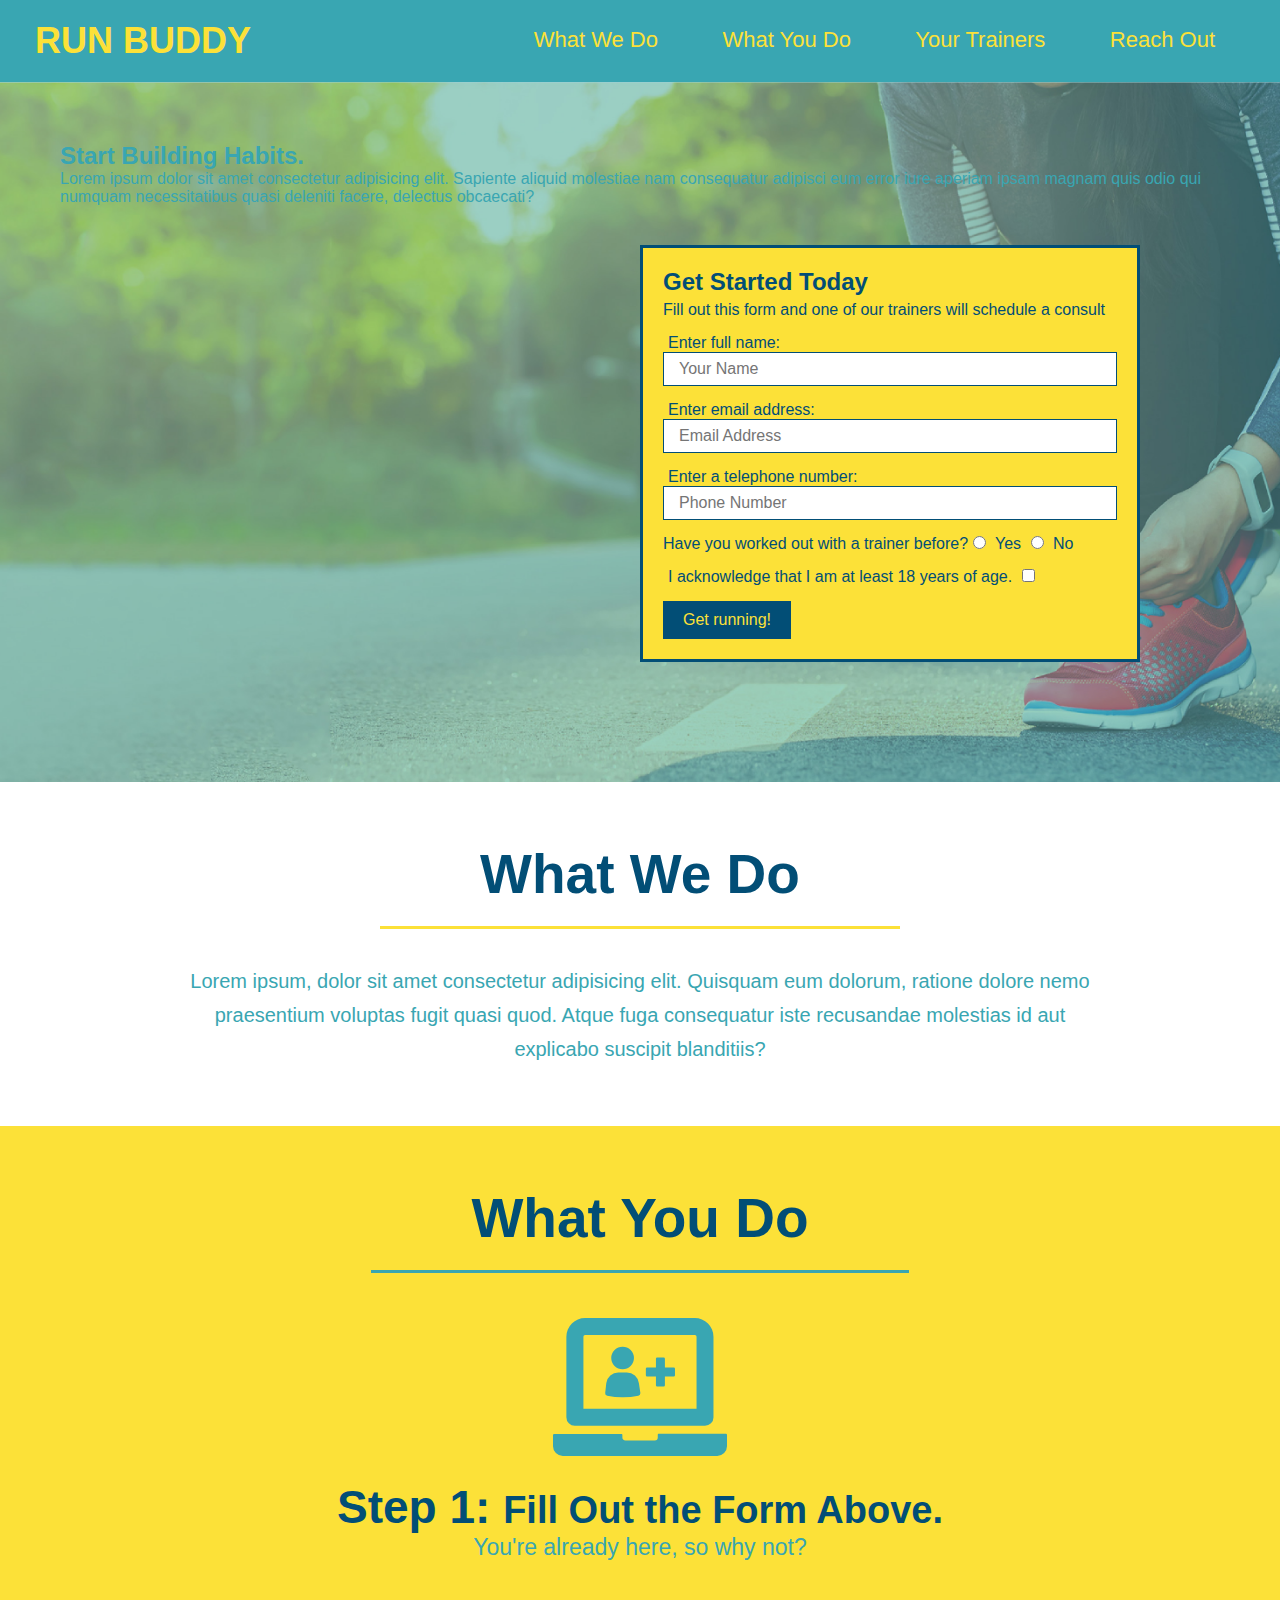
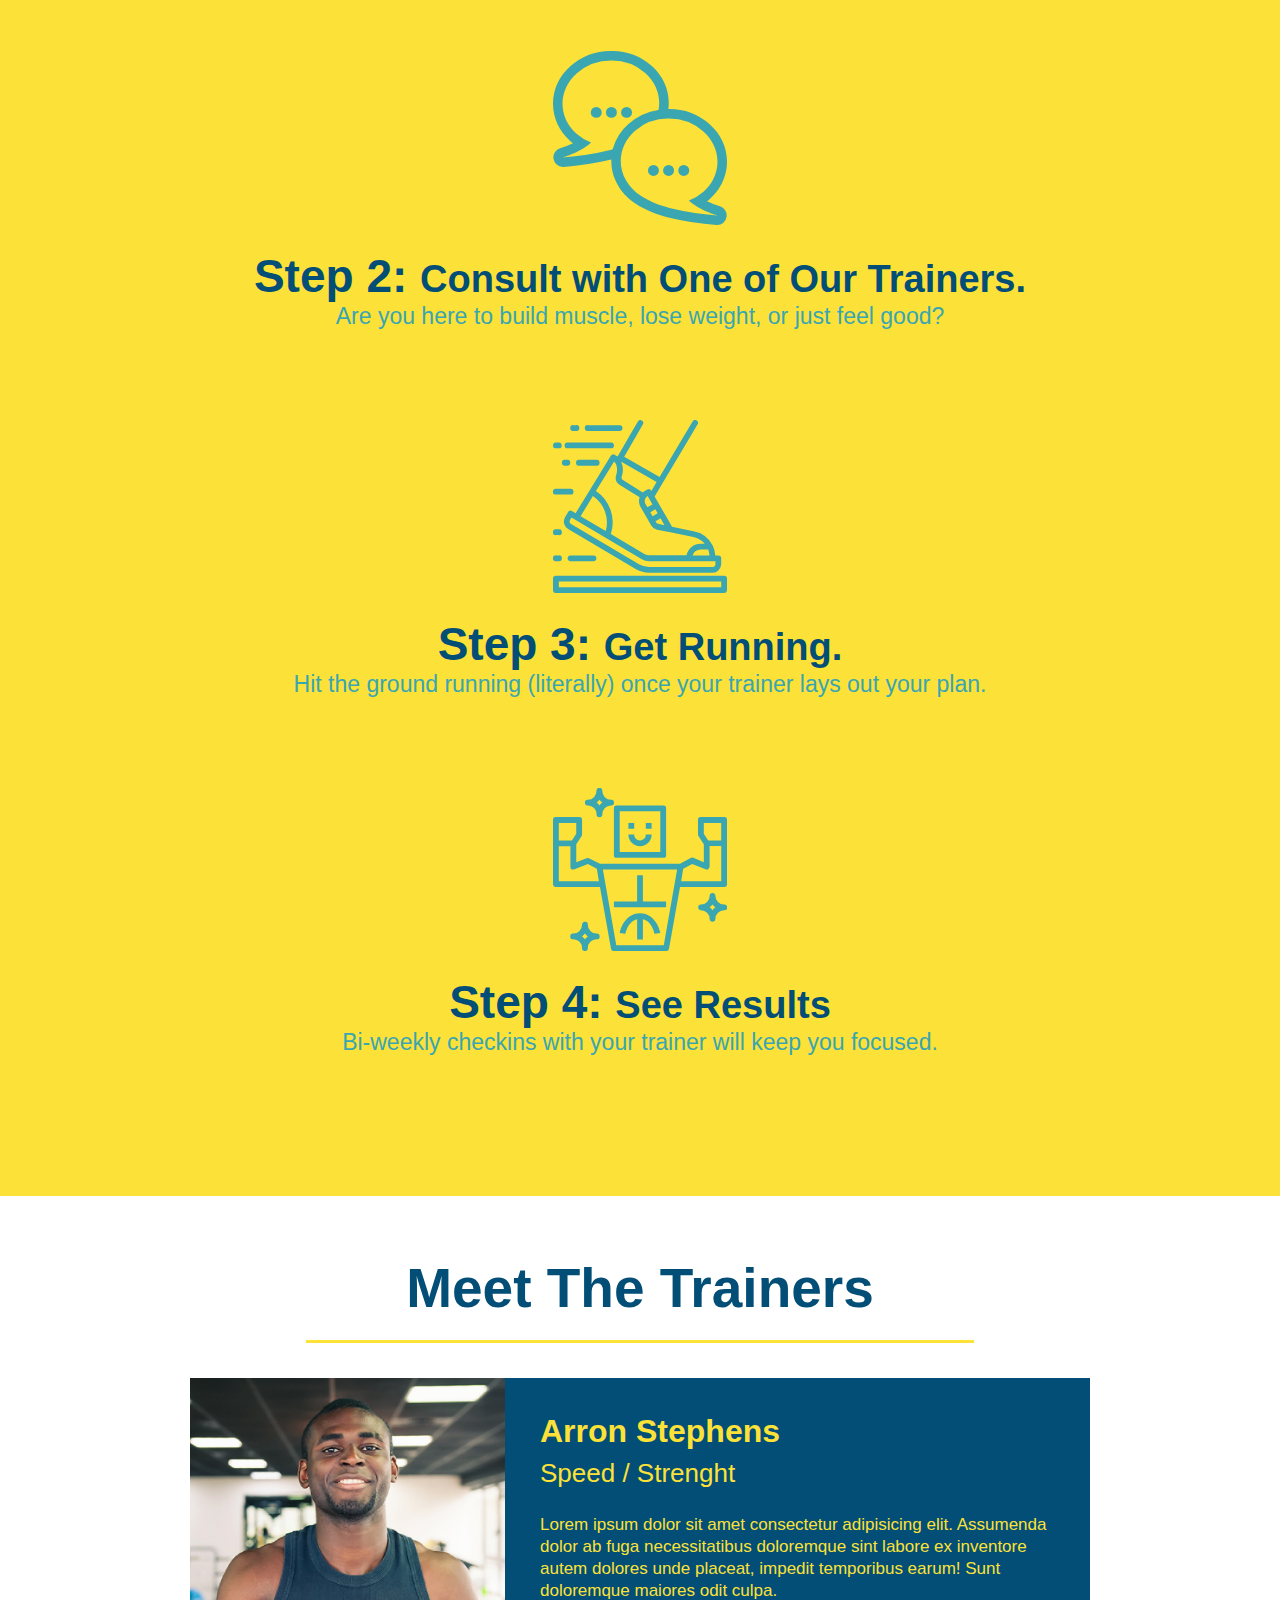
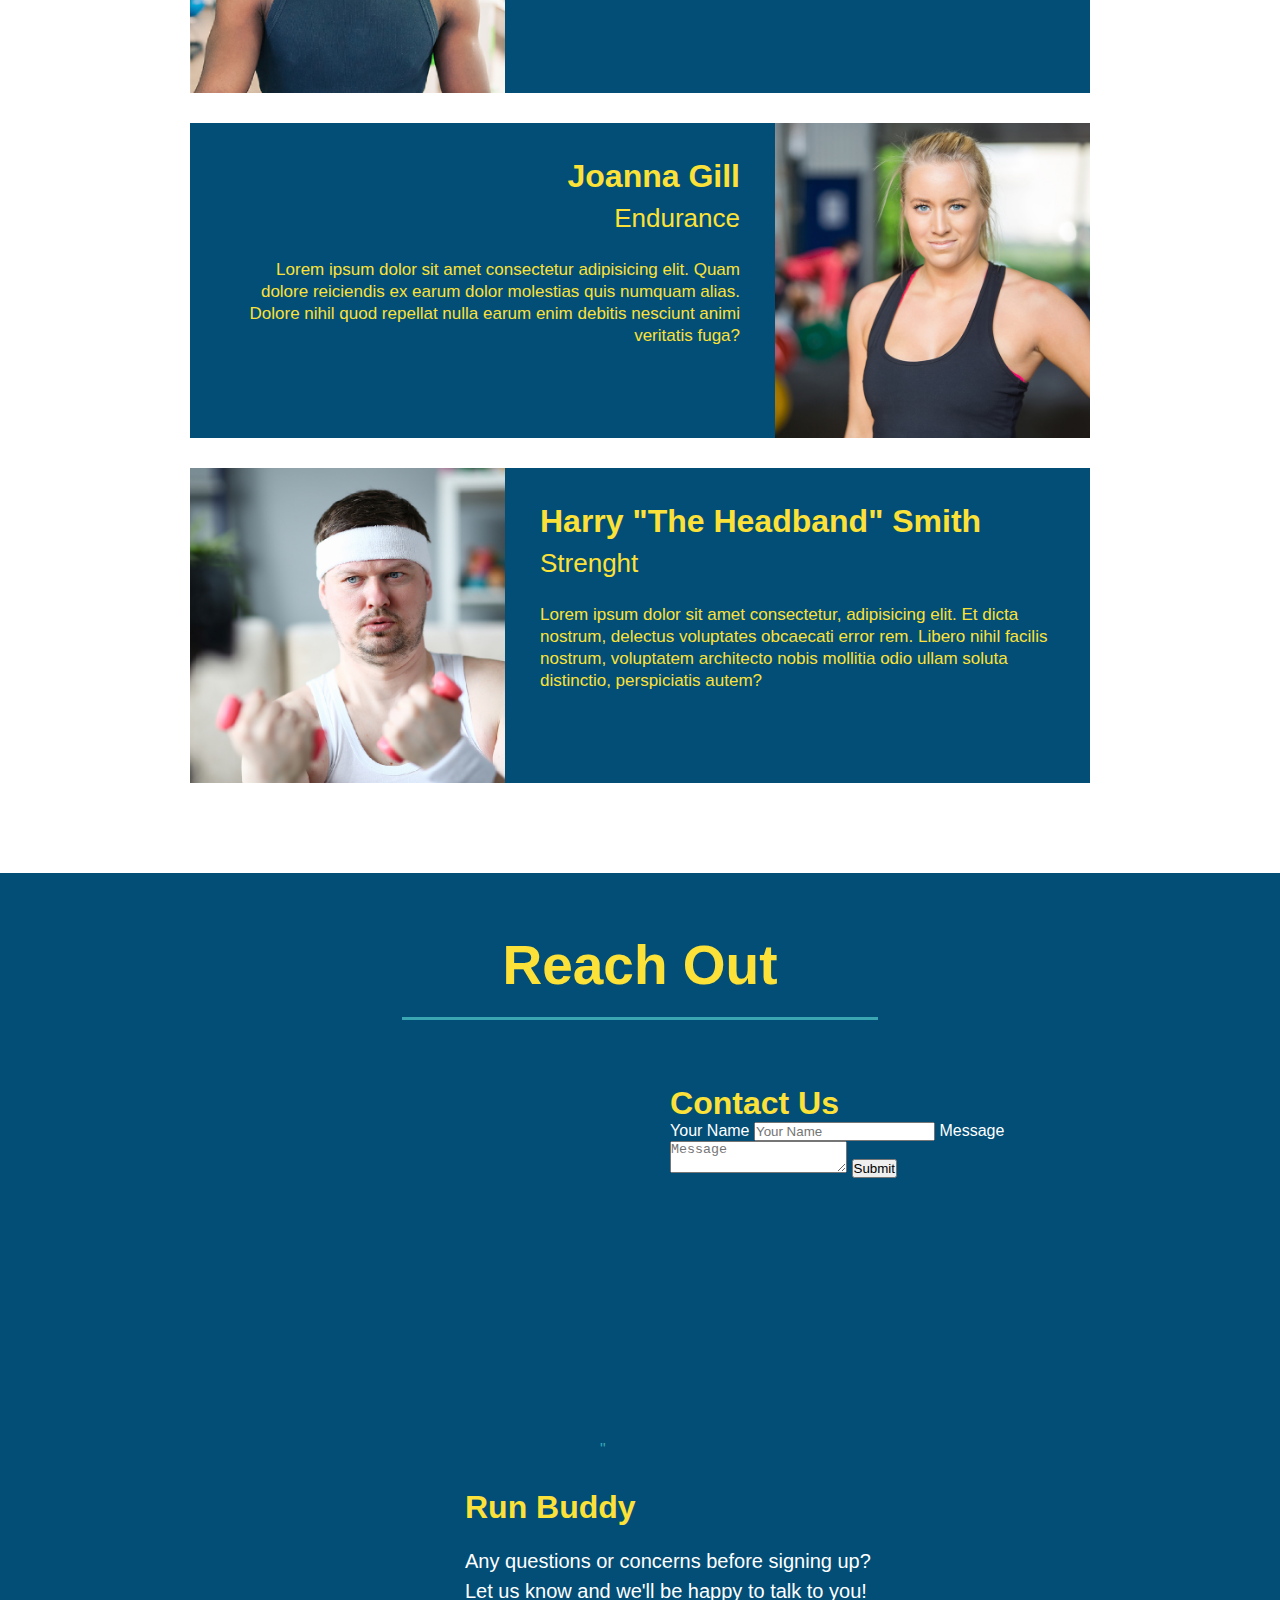
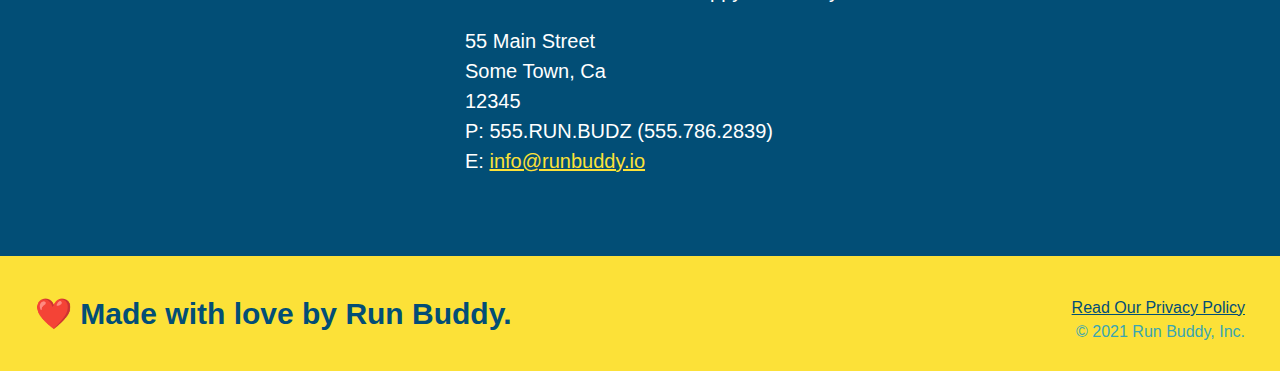
==== commit 3dd25430: "add contact form" ====
--- a/index.html
+++ b/index.html
@@ -171,6 +171,18 @@
                 src="https://www.google.com/maps/embed?pb=!1m18!1m12!1m3!1d1653.9882473297428!2d-118.23342192120374!3d33.99313750652533!2m3!1f0!2f0!3f0!3m2!1i1024!2i768!4f13.1!3m3!1m2!1s0x80c2c8577bd8c967%3A0x1263073717334031!2sE%2055th%20St%2C%20Vernon%2C%20CA!5e0!3m2!1sen!2sus!4v1620422380632!5m2!1sen!2sus"
                 width="400" height="400" style="border:0;" allowfullscreen="" loading="lazy">
             </iframe>"
+            <div class="contact-form">
+                <h3>Contact Us</h3>
+                <form>
+                    <label for="contact-name">Your Name</label>
+                    <input type="text" id="contact-name" placeholder="Your Name" />
+
+                    <label for="contact-message">Message</label>
+                    <textarea id="contact-message" placeholder="Message"></textarea>
+
+                    <button type="submit">Submit</button>
+                </form>
+            </div>
             <div>
                 <h3>Run Buddy</h3>
                 <p>
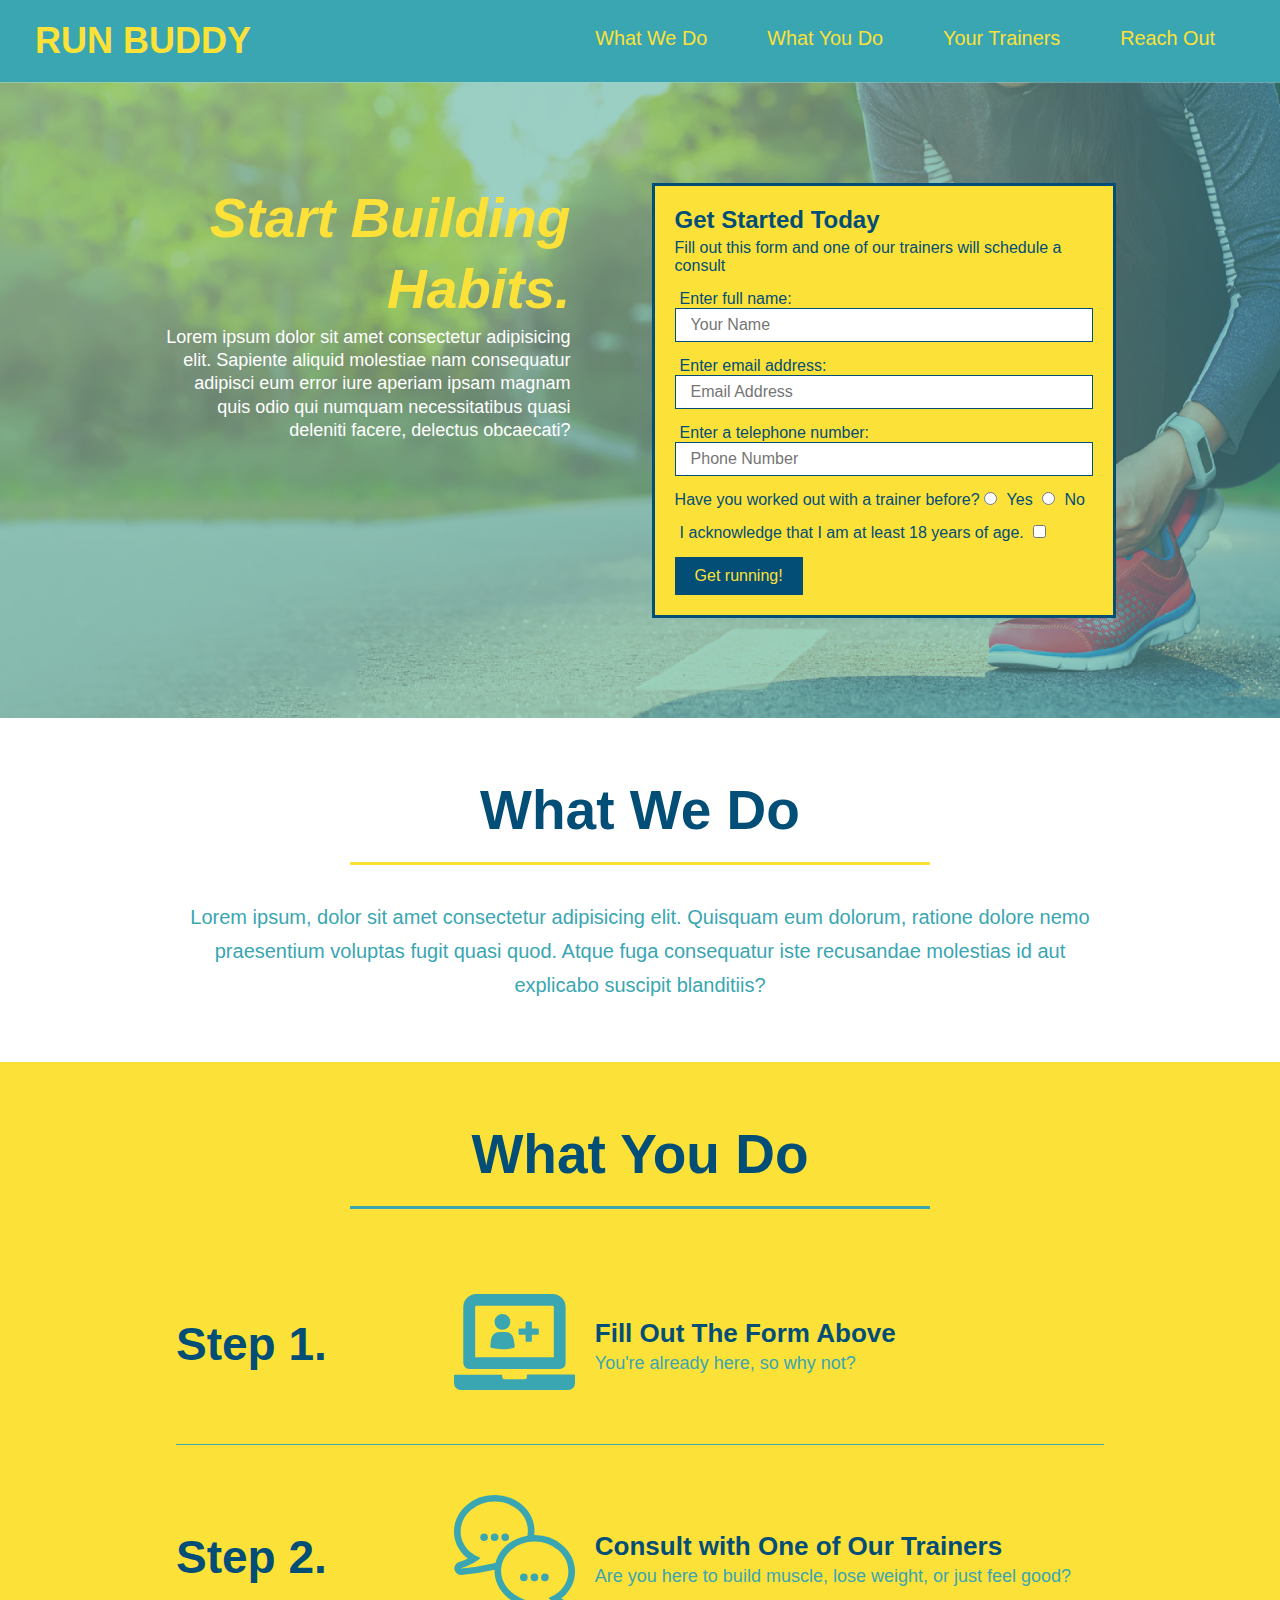
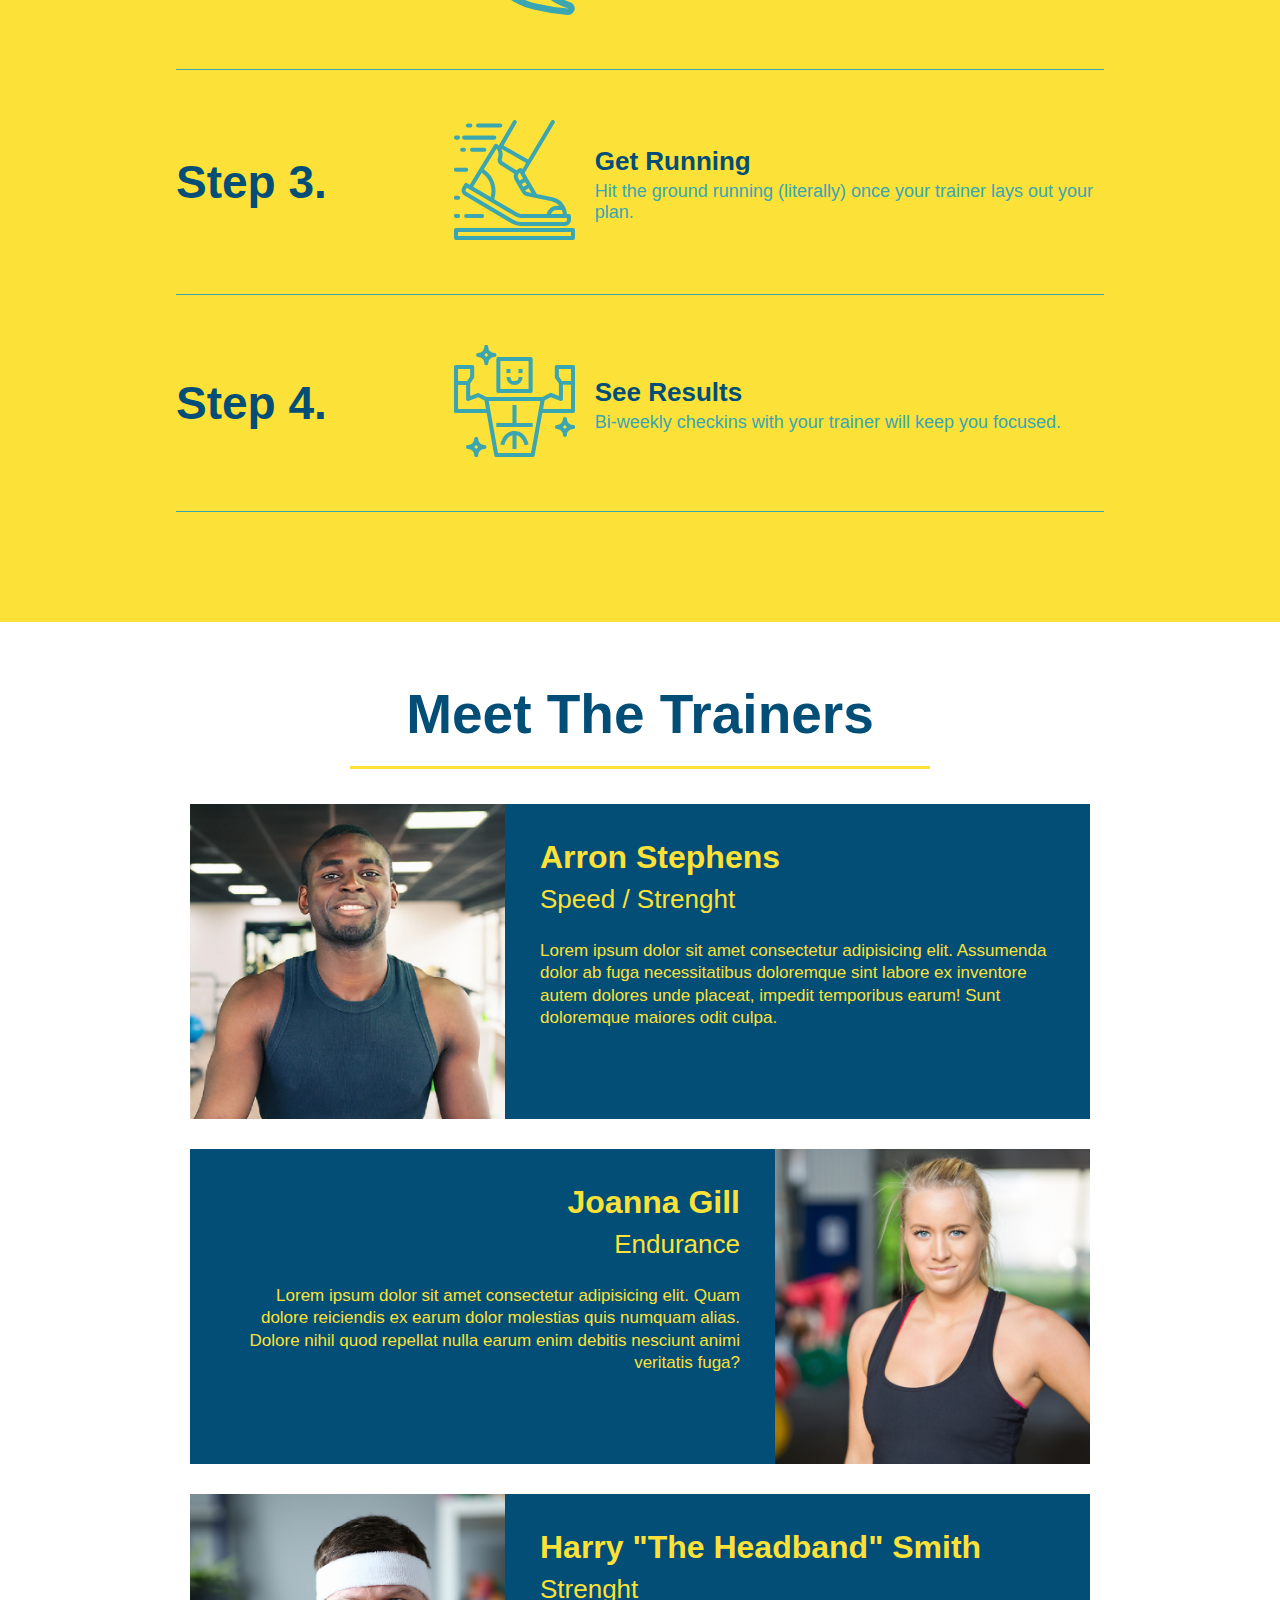
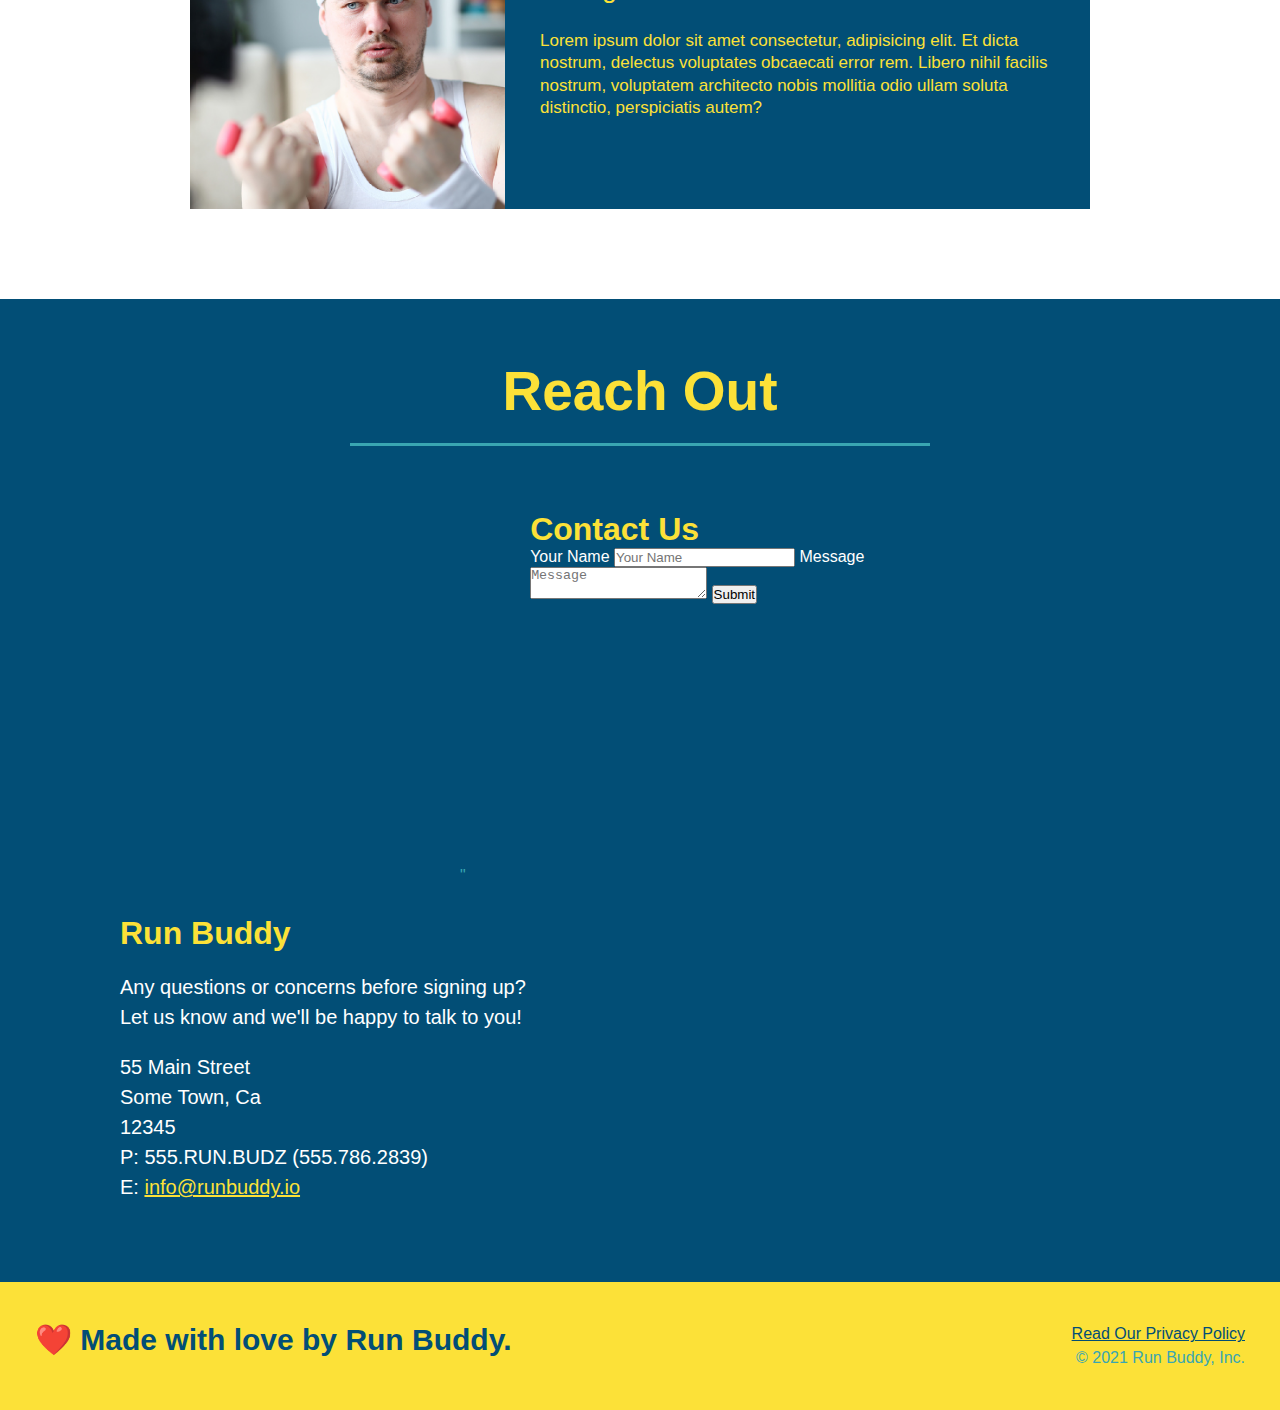
==== commit 1339291f: "add flexbox to steps" ====
--- a/index.html
+++ b/index.html
@@ -39,7 +39,9 @@
     <section class="hero">
         <div class="hero-cta">
             <h2>Start Building Habits.</h2>
-            <p>Lorem ipsum dolor sit amet consectetur adipisicing elit. Sapiente aliquid molestiae nam consequatur adipisci eum error iure aperiam ipsam magnam quis odio qui numquam necessitatibus quasi deleniti facere, delectus obcaecati?
+            <p>Lorem ipsum dolor sit amet consectetur adipisicing elit. Sapiente aliquid molestiae nam consequatur
+                adipisci eum error iure aperiam ipsam magnam quis odio qui numquam necessitatibus quasi deleniti facere,
+                delectus obcaecati?
             </p>
         </div>
         <div class="hero-form">
@@ -76,48 +78,83 @@
 
     <!--"what we do" section-->
     <section id="what-we-do" class="intro">
-        <h2 class="section-title primary-border">What We Do</h2>
-        <p>
-            Lorem ipsum, dolor sit amet consectetur adipisicing elit. Quisquam eum dolorum, ratione dolore nemo
-            praesentium voluptas fugit quasi quod. Atque fuga consequatur iste recusandae molestias id aut explicabo
-            suscipit blanditiis?
-        </p>
+        <div class="flex-row">
+            <h2 class="section-title primary-border">What We Do</h2>
+        </div>
+        <div class="flex-row">
+            <p>
+                Lorem ipsum, dolor sit amet consectetur adipisicing elit. Quisquam eum dolorum, ratione dolore nemo
+                praesentium voluptas fugit quasi quod. Atque fuga consequatur iste recusandae molestias id aut explicabo
+                suscipit blanditiis?
+            </p>
+        </div>
     </section>
 
     <!--"what you do" section-->
     <section id="what-you-do" class="steps">
-        <h2 class="section-title secondary-border">What You Do</h2>
-
-        <div>
-            <!--insert this img element-->
-            <img src="./assets/images/step-1.svg" alt="" />
-            <h3>Step 1: <span>Fill Out the Form Above.</span></h3>
-            <p>You're already here, so why not?</p>
-        </div>
-
-        <div>
-            <img src="assets/images/step-2.svg" alt="" />
-            <h3>Step 2: <span>Consult with One of Our Trainers.</span></h3>
-            <p>Are you here to build muscle, lose weight, or just feel good?</p>
-        </div>
-
-        <div>
-            <img src="assets/images/step-3.svg" alt="" />
-            <h3>Step 3: <span>Get Running.</span></h3>
-            <p>Hit the ground running (literally) once your trainer lays out your plan.</p>
-        </div>
-
-        <div>
-            <img src="assets/images/step-4.svg" alt="" />
-            <h3>Step 4: <span>See Results</span></h3>
-            <p>Bi-weekly checkins with your trainer will keep you focused.</p>
+        <div class="flex-row">
+            <h2 class="section-title secondary-border">What You Do</h2>
+        </div>
+
+        <div class="step">
+            <h3>Step 1.</h3>
+            <div class="step-info">
+                <div class="step-img">
+                    <img src="./assets/images/step-1.svg" alt="" />
+                </div>
+                <div class="step-text">
+                    <h4>Fill Out The Form Above</h4>
+                    <p>You're already here, so why not?</p>
+                </div>
+            </div>
+        </div>
+
+        <div class="step">
+            <h3>Step 2.</h3>
+            <div class="step-info">
+                <div class="step-img">
+                    <img src="assets/images/step-2.svg" alt="" />
+                </div>
+                <div class="step-text">
+                    <h4>Consult with One of Our Trainers</h4>
+                    <p>Are you here to build muscle, lose weight, or just feel good?</p>
+                </div>
+            </div>
+        </div>
+
+        <div class="step">
+            <h3>Step 3.</h3>
+            <div class="step-info">
+                <div class="step-img">
+                    <img src="assets/images/step-3.svg" alt="" />
+                </div>
+                <div class="step-text">
+                    <h4>Get Running</h4>
+                    <p>Hit the ground running (literally) once your trainer lays out your plan.</p>
+                </div>
+            </div>
+        </div>
+
+        <div class="step">
+            <h3>Step 4.</h3>
+            <div class="step-info">
+                <div class="step-img">
+                    <img src="assets/images/step-4.svg" alt="" />
+                </div>
+                <div class="step-text">
+                    <h4>See Results</h4>
+                    <p>Bi-weekly checkins with your trainer will keep you focused.</p>
+                </div>
+            </div>
         </div>
     </section>
 
     <!--"meet the trainers" section-->
     <section id="your-trainers" class="trainers">
-        <h2 class="section-title primary-border">
-            Meet The Trainers</h2>
+        <div class="flex-row">
+            <h2 class="section-title primary-border">
+                Meet The Trainers</h2>
+        </div>
         <article class="trainer">
             <img src="./assets/images/trainer-1.jpg" alt="Arron Stephens in his workout clothes, ready to pump iron" />
             <div class="trainer-bio text-left">
@@ -165,7 +202,9 @@
 
     <!--"reach out" section-->
     <section id="reach-out" class="contact">
-        <h2 class="section-title secondary-border">Reach Out</h2>
+        <div class="flex-row">
+            <h2 class="section-title secondary-border">Reach Out</h2>
+        </div>
         <div class="contact-info">
             <iframe
                 src="https://www.google.com/maps/embed?pb=!1m18!1m12!1m3!1d1653.9882473297428!2d-118.23342192120374!3d33.99313750652533!2m3!1f0!2f0!3f0!3m2!1i1024!2i768!4f13.1!3m3!1m2!1s0x80c2c8577bd8c967%3A0x1263073717334031!2sE%2055th%20St%2C%20Vernon%2C%20CA!5e0!3m2!1sen!2sus!4v1620422380632!5m2!1sen!2sus"
--- a/assets/css/style.css
+++ b/assets/css/style.css
@@ -14,6 +14,9 @@
 header {
     padding: 20px 35px;
     background-color: #39a6b2;
+    display: flex;
+    justify-content: space-between;
+    flex-wrap: wrap;
 }
 
 header h1 {
@@ -21,7 +24,6 @@
     font-size: 36px;
     color: #fce138;
     margin: 0;
-    display: inline;
 }
 
 header a {
@@ -30,19 +32,21 @@
 }
 
 header nav {
-    float: right;
     margin: 7px 0;
-    
-}
-
-header nav ul li {
-    display: inline;
+}
+
+header nav ul {
+    display: flex;
+    flex-wrap: wrap;
+    justify-content: space-between;
+    align-items: center;
+    list-style: none;
 }
 
 header nav ul li a {
     margin: 0 30px;
     font-weight: lighter;
-    font-size: 22px;
+    font-size: 1.55vw;
 }
 
 /* apply styles to <footer> */
@@ -50,17 +54,18 @@
     background: #fce138;
     width: 100%;
     padding: 40px 35px;
+    display: flex;
+    justify-content: space-between;
+    flex-wrap: wrap;
 }
 
 footer h2 {
-      display: inline;
       color: #024e76;
       font-size: 30px;
       margin: 0;
 }
 
 footer div {
-    float: right;
     line-height: 1.5;
     text-align: right;
 }
@@ -77,20 +82,32 @@
 /* Hero Style Start */
 .hero {
     background-image: url("../images/hero-bg.jpg");
-    height: 700px;
     background-size: cover;
     background-position: center;
-    position: relative;
+    display: flex;
+    justify-content: center;
+    flex-wrap: wrap;
+}
+.hero-cta {
+    width: 35%;
+    text-align: right;
+    margin: 3.5%;
+    color: #fff;
+    font-size: 18px;
+    line-height: 1.3;
+}
+.hero-cta h2 {
+    font-style: italic;
+    font-size: 55px;
+    color: #fce138;
 }
 .hero-form {
     background-color: #fce138;
     padding: 20px;
-    width: 500px;
     color: #024e76;
     border: solid 3px #024e76;
-    position: absolute;
-    bottom: 120px;
-    right: 140px;
+    width: 40%;
+    margin: 3.5%;
 }
 .hero-form h3 {
     font-size: 24px;
@@ -121,9 +138,6 @@
 /* Hero Style End */
 
 /* Style for What we do section*/
-.intro {
-    text-align: center;
-}
 
 .intro p {
     line-height: 1.7;
@@ -131,23 +145,24 @@
     width: 80%;
     font-size: 20px;
     margin: 0 auto;
+    text-align: center;
 }
 /*What we do section style end*/
 
 /*Style What you do section*/
 
 .steps {
-    text-align: center;
     background: #fce138;
 }
 
 .section-title {
     font-size: 55px;
     color: #024e76;
-    margin-bottom: 35px;
-    padding: 0 100px 20px 100px;
-    display: inline-block;
     border-bottom: 3px solid;
+    padding-bottom: 20px;
+    text-align: center;
+    margin: 0 auto 35px auto;
+    width: 50%;
 }
 
 .primary-border {
@@ -158,34 +173,55 @@
     border-color: #39a6b2;
 }
 
-.steps div {
-    margin-bottom: 80px;
-}
-
-.steps img {
-    width: 15%;
-    margin: 10px 0;
-}
-
-.steps h3 {
+.step {
+    margin: 50px auto;
+    padding-bottom: 50px;
+    width: 80%;
+    border-bottom: 1px solid #39a6b2;
+    display: flex;
+    flex-wrap: wrap;
+    align-items: center;
+    justify-content: space-between;
+}
+
+.step h3 {
     color: #024e76;
     font-size: 46px;
-    margin-top: 10px;
-}
-
-.steps p {
+    flex: 1 30%;
+}
+
+.step-info {
+    flex: 2 70%;
+    display: flex;
+    flex-wrap: wrap;
+    align-items: center;
+}
+
+.step-img {
+    flex: 1 12%;
+    margin-right: 20px;
+}
+
+.step-text {
+    flex: 12;
+}
+
+.step-text p {
     color: #39a6b2;
-    font-size: 23px;
-}
-
-.steps span {
-    font-size: 38px;
-}
+    font-size: 18px;
+}
+
+.step-text h4 {
+    font-size: 26px;
+    line-height: 1.5;
+    color: #024e76;
+}
+
 /* What you do section style end*/
 
 /* Style triners section */
 .trainers {
-    text-align: center;
+
 }
 
 .trainer {
@@ -215,6 +251,10 @@
     text-align: right;
 }
 
+.flex-row {
+    display: flex;
+}
+
 .trainer-bio h3 {
     font-size: 32px;
     margin-bottom: 8px;
@@ -234,7 +274,6 @@
 /* Reach out styles start*/
 
 .contact {
-    text-align: center;
     background: #024e76;
 }
 
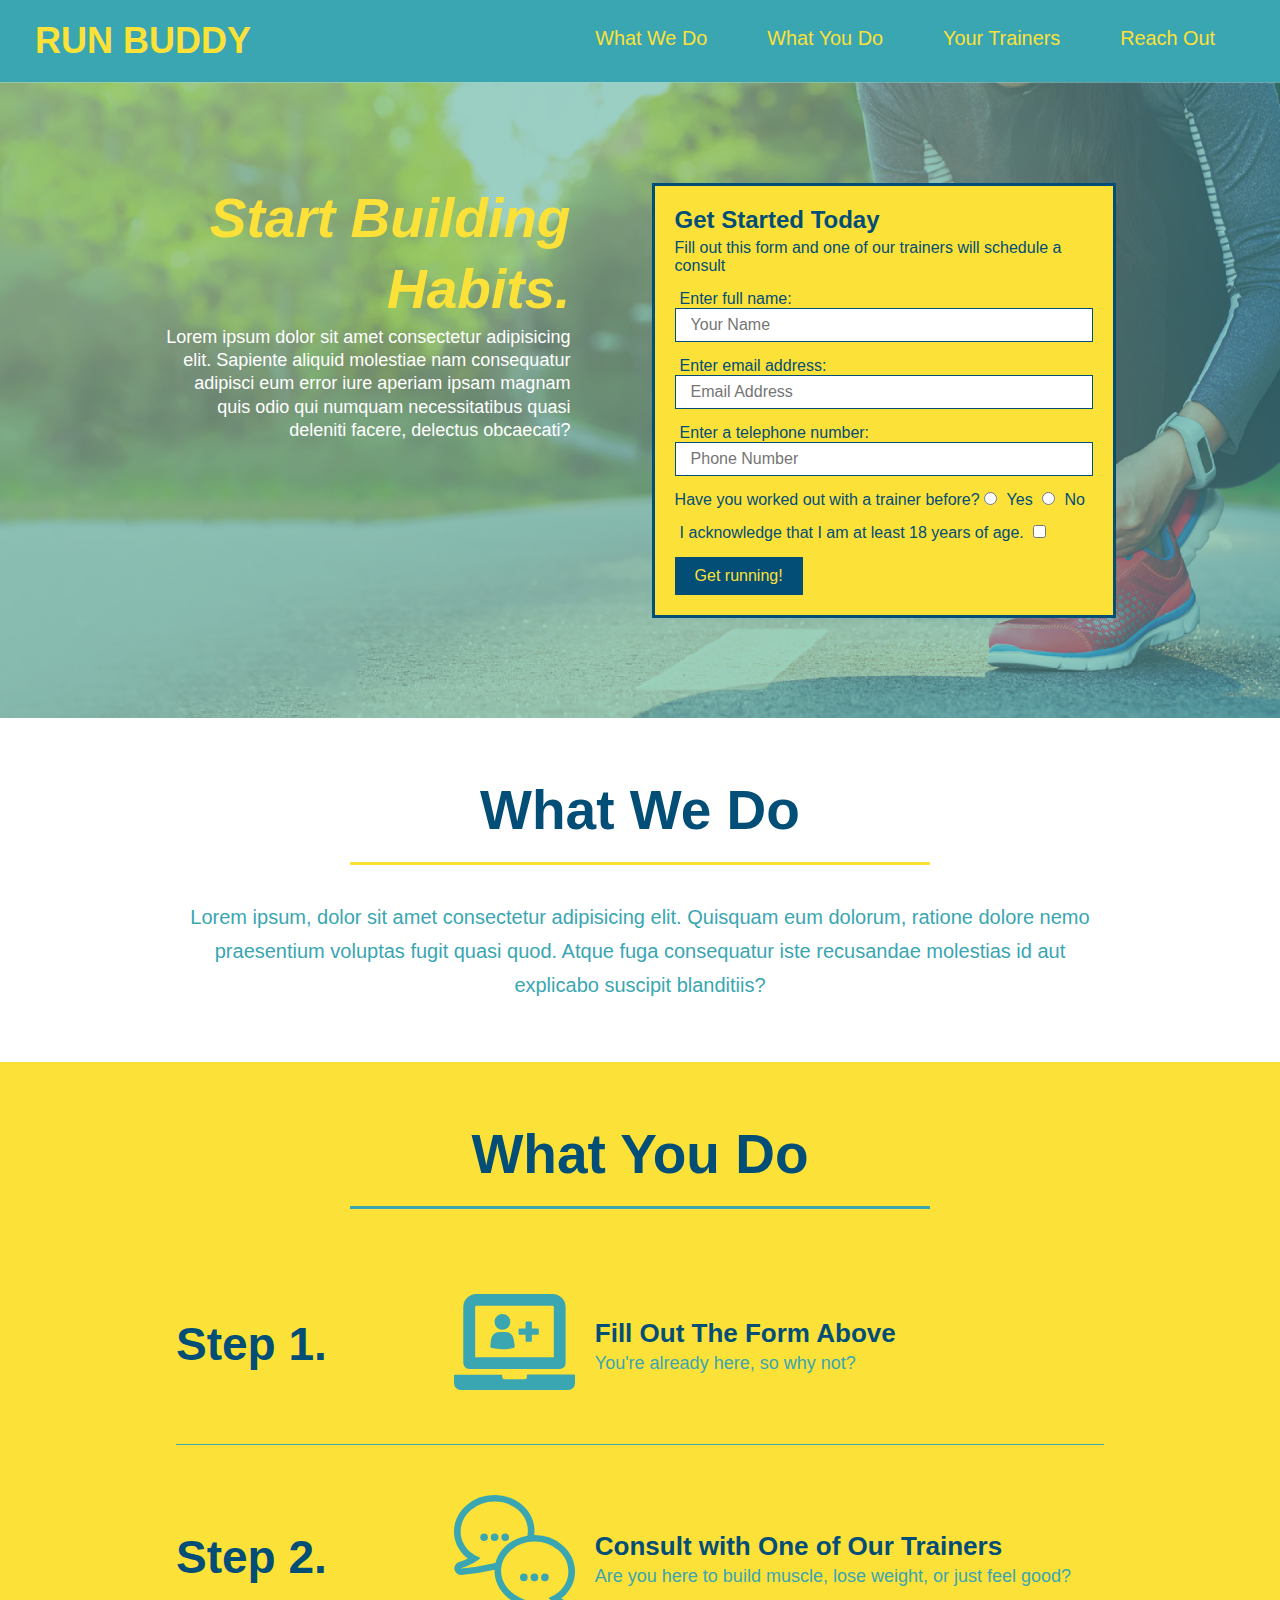
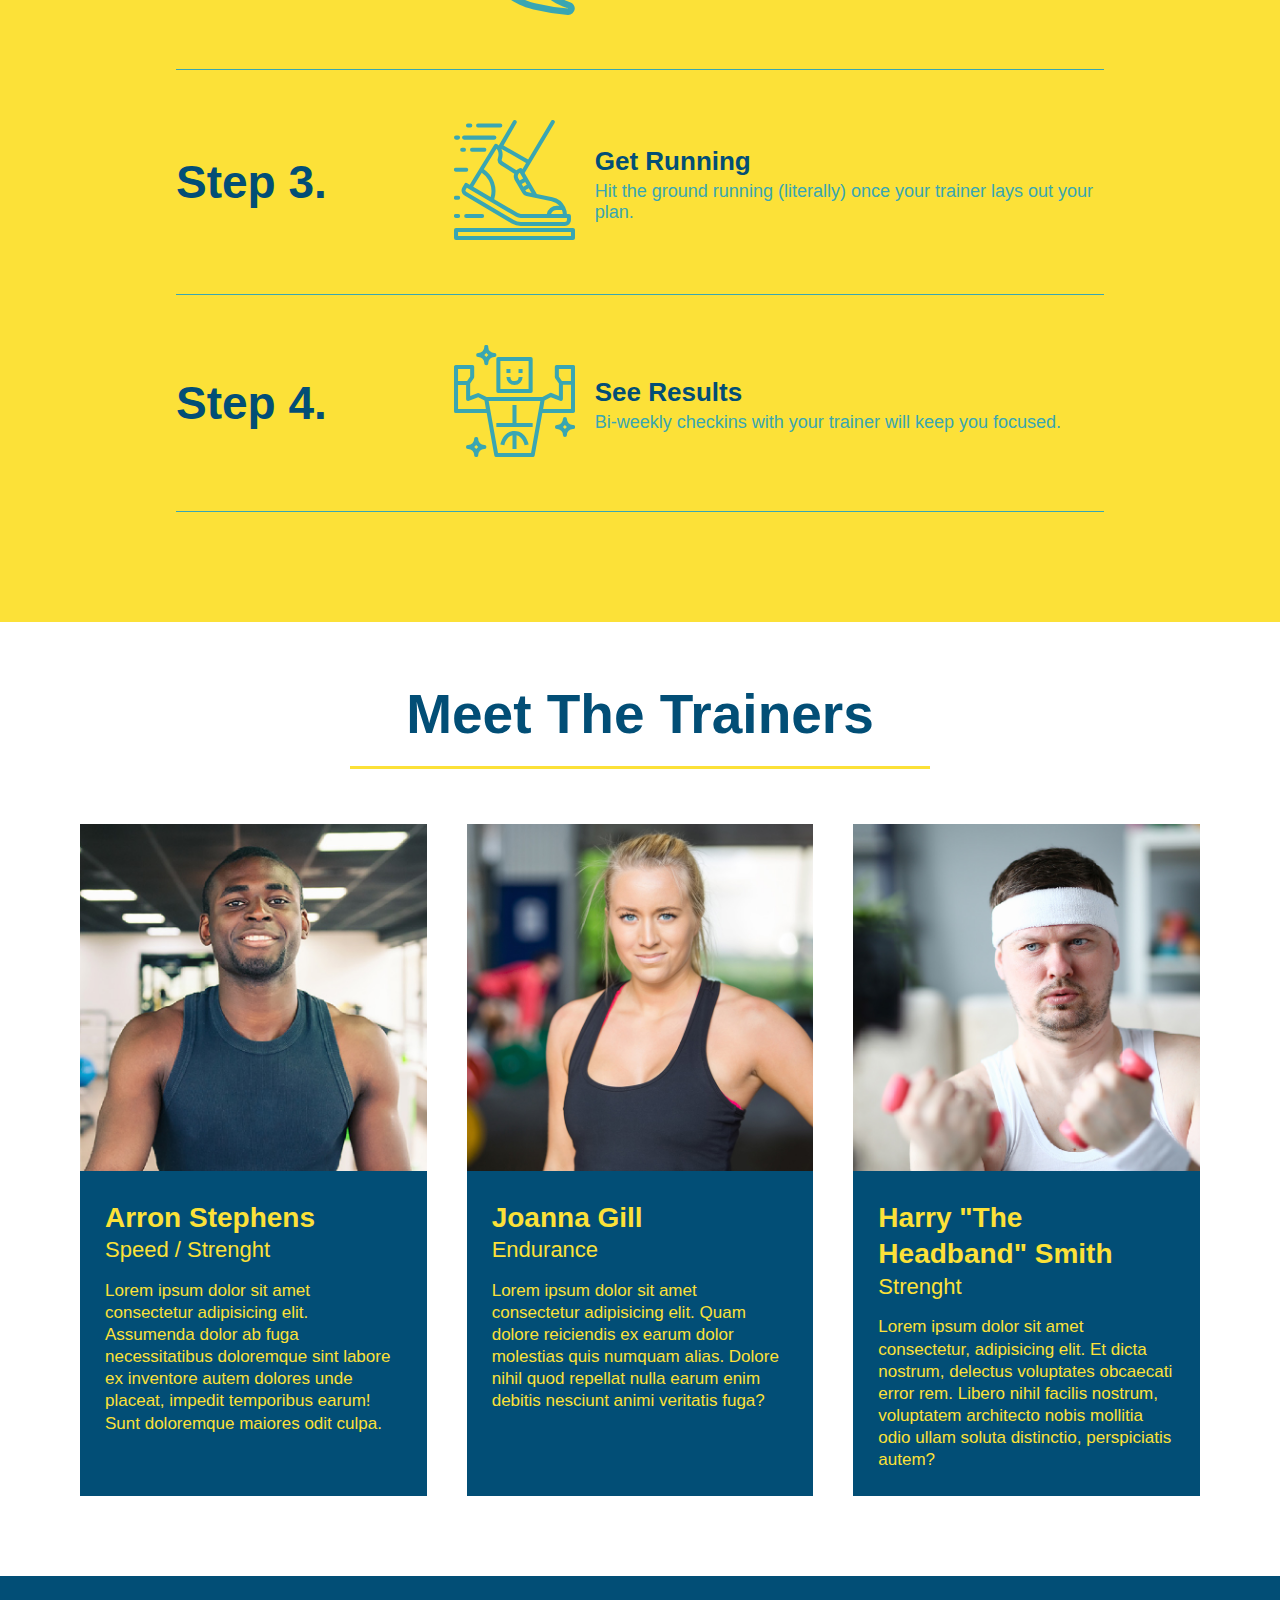
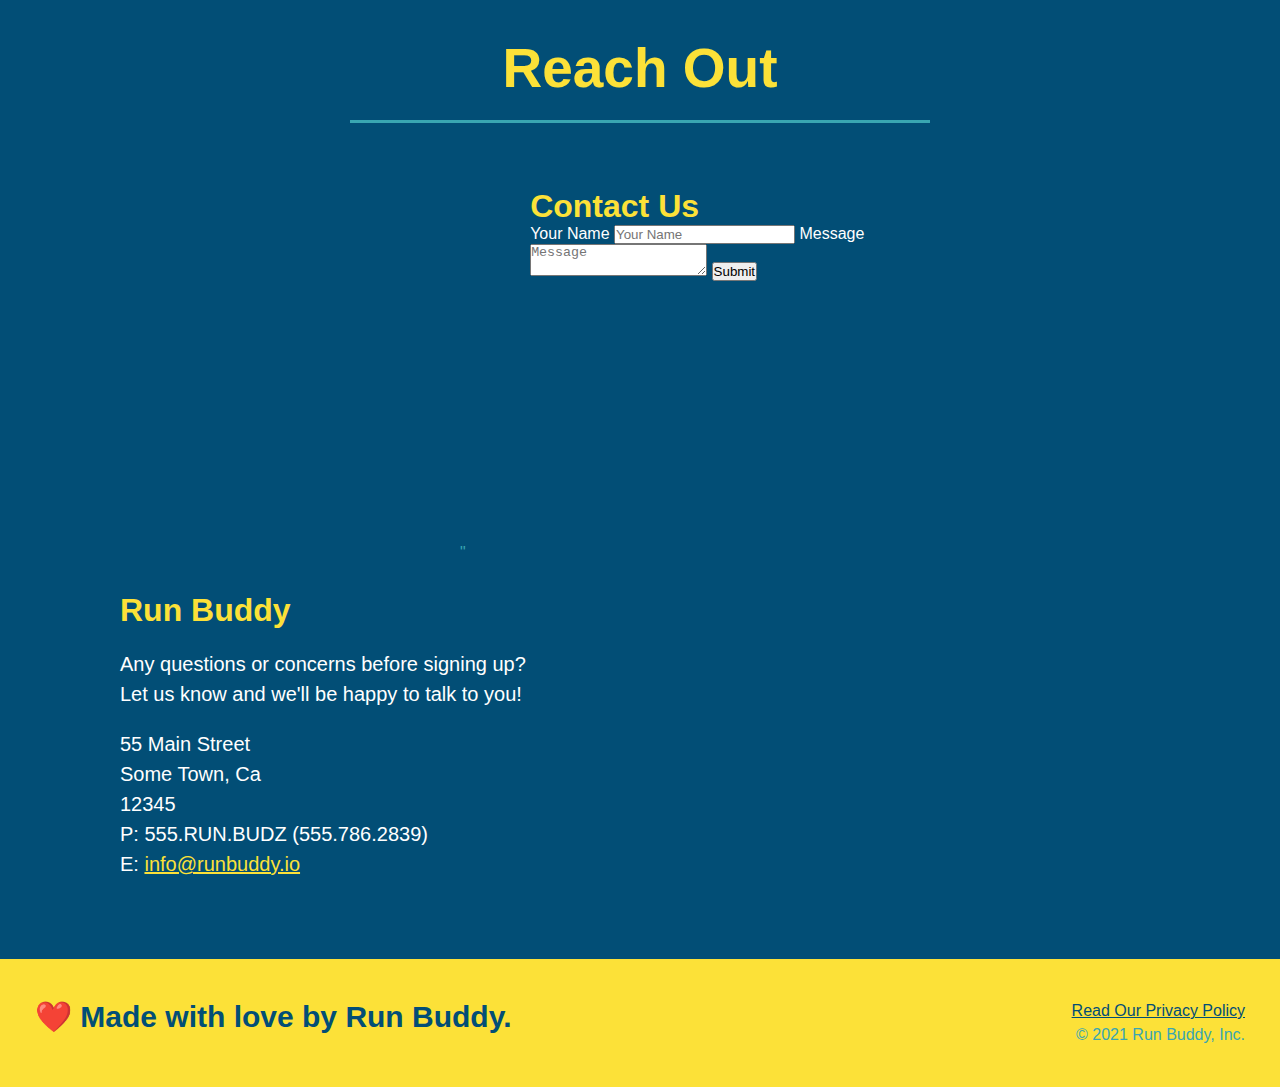
==== commit 4cade31c: "add flexbox to the trainers" ====
--- a/index.html
+++ b/index.html
@@ -150,16 +150,17 @@
     </section>
 
     <!--"meet the trainers" section-->
-    <section id="your-trainers" class="trainers">
+    <section id="your-trainers">
         <div class="flex-row">
             <h2 class="section-title primary-border">
                 Meet The Trainers</h2>
         </div>
+        <div class="trainers">
         <article class="trainer">
             <img src="./assets/images/trainer-1.jpg" alt="Arron Stephens in his workout clothes, ready to pump iron" />
-            <div class="trainer-bio text-left">
-                <h3>Arron Stephens</h3>
-                <h4>Speed / Strenght</h4>
+            <div class="trainer-bio">
+                <h3 class="trainer-name">Arron Stephens</h3>
+                <h4 class="trainer-role">Speed / Strenght</h4>
                 <p>
                     Lorem ipsum dolor sit amet consectetur adipisicing elit. Assumenda dolor ab fuga necessitatibus
                     doloremque sint labore ex inventore autem dolores unde placeat, impedit temporibus earum! Sunt
@@ -171,16 +172,16 @@
         <!--second trainer bio-->
 
         <article class="trainer">
-            <div class="trainer-bio text-right">
-                <h3>Joanna Gill</h3>
-                <h4>Endurance</h4>
+            <img src="assets/images/trainer-2.jpg" alt="Joanna Gill cooling off after a workout" />
+            <div class="trainer-bio">
+                <h3 class="trainer-name">Joanna Gill</h3>
+                <h4 class="trainer-role">Endurance</h4>
                 <p>
                     Lorem ipsum dolor sit amet consectetur adipisicing elit. Quam dolore reiciendis ex earum dolor
                     molestias quis numquam alias. Dolore nihil quod repellat nulla earum enim debitis nesciunt animi
                     veritatis fuga?
                 </p>
             </div>
-            <img src="assets/images/trainer-2.jpg" alt="Joanna Gill cooling off after a workout" />
         </article>
 
         <!--third trainer bio-->
@@ -188,9 +189,9 @@
         <article class="trainer">
             <img src="./assets/images/trainer-3.jpg"
                 alt="Harry Smith wearing a headband and lifting comically small pink weights" />
-            <div class="trainer-bio text-left">
-                <h3>Harry "The Headband" Smith</h3>
-                <h4>Strenght</h4>
+            <div class="trainer-bio">
+                <h3 class=trainer-name>Harry "The Headband" Smith</h3>
+                <h4 class="trainer-role">Strenght</h4>
                 <p>Lorem ipsum dolor sit amet consectetur, adipisicing elit. Et dicta nostrum, delectus voluptates
                     obcaecati error rem. Libero nihil facilis nostrum, voluptatem architecto nobis mollitia odio ullam
                     soluta distinctio, perspiciatis autem?
@@ -198,7 +199,9 @@
                 </p>
             </div>
         </article>
-    </section>
+        </div>
+    </section>
+
 
     <!--"reach out" section-->
     <section id="reach-out" class="contact">
--- a/assets/css/style.css
+++ b/assets/css/style.css
@@ -202,6 +202,10 @@
     margin-right: 20px;
 }
 
+.step-img img {
+    max-width: 100%;
+}
+
 .step-text {
     flex: 12;
 }
@@ -221,34 +225,27 @@
 
 /* Style triners section */
 .trainers {
-
+width: 100%;
+margin: 0 auto;
+display: flex;
+flex-wrap: wrap;
+justify-content: space-around;
 }
 
 .trainer {
-    width: 900px;
-    margin: 0 auto 30px auto;
+    margin: 20px;
     background: #024e76;
     color: #fce138;
-    overflow: auto;
+    flex: 1;
 }
 
 .trainer img {
-    width: 35%;
-    float: left;
+    width: 100%;
 }
 
 .trainer-bio{
-padding: 35px;
-float: left;
-width: 65%;
-}
-
-.text-left {
-    text-align: left;
-}
-
-.text-right {
-    text-align: right;
+padding: 25px;
+line-height: 1.3;
 }
 
 .flex-row {
@@ -256,19 +253,17 @@
 }
 
 .trainer-bio h3 {
-    font-size: 32px;
-    margin-bottom: 8px;
+    font-size: 28px;
 }
 
 .trainer-bio h4 {
     font-weight: lighter;
-    font-size: 26px;
-    margin-bottom: 25px;
+    font-size: 22px;
+    margin-bottom: 15px;
 }
 
 .trainer-bio p {
     font-size: 17px;
-    line-height: 1.3;
 }
 
 /* Reach out styles start*/
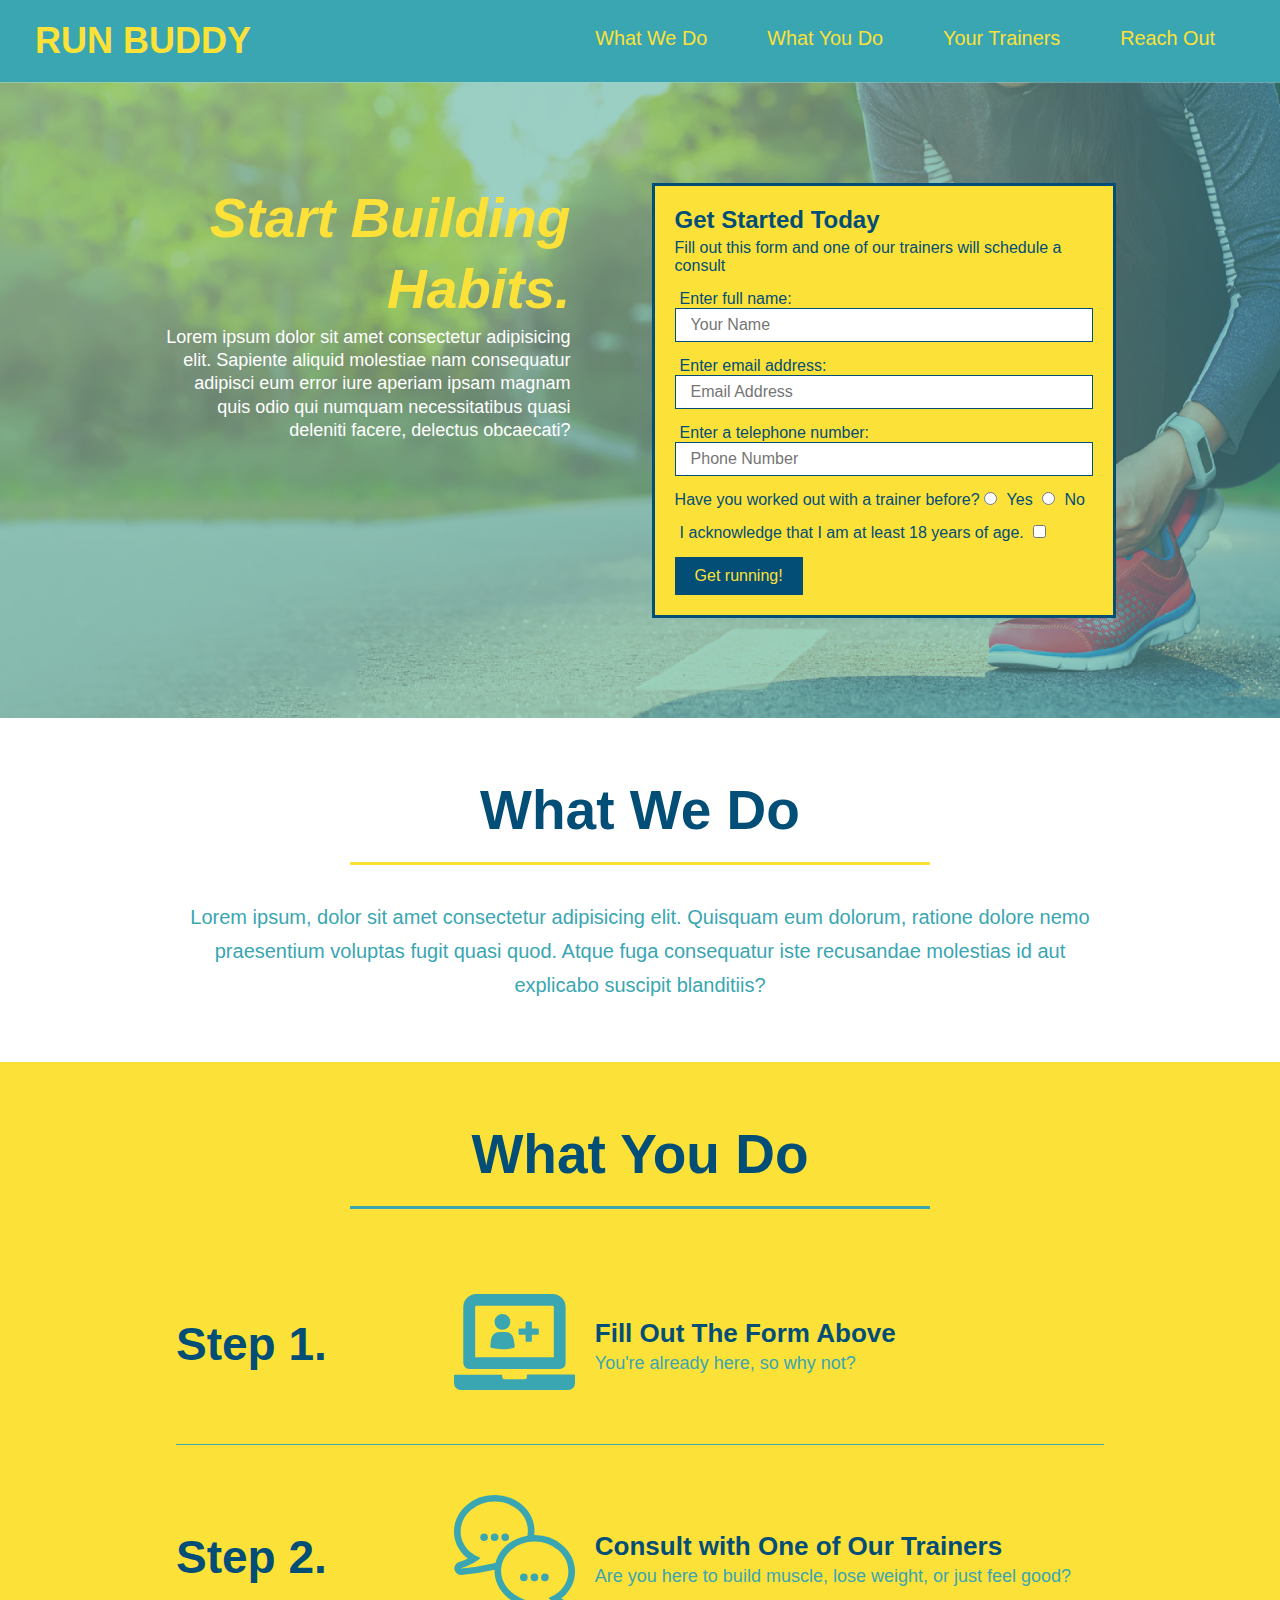
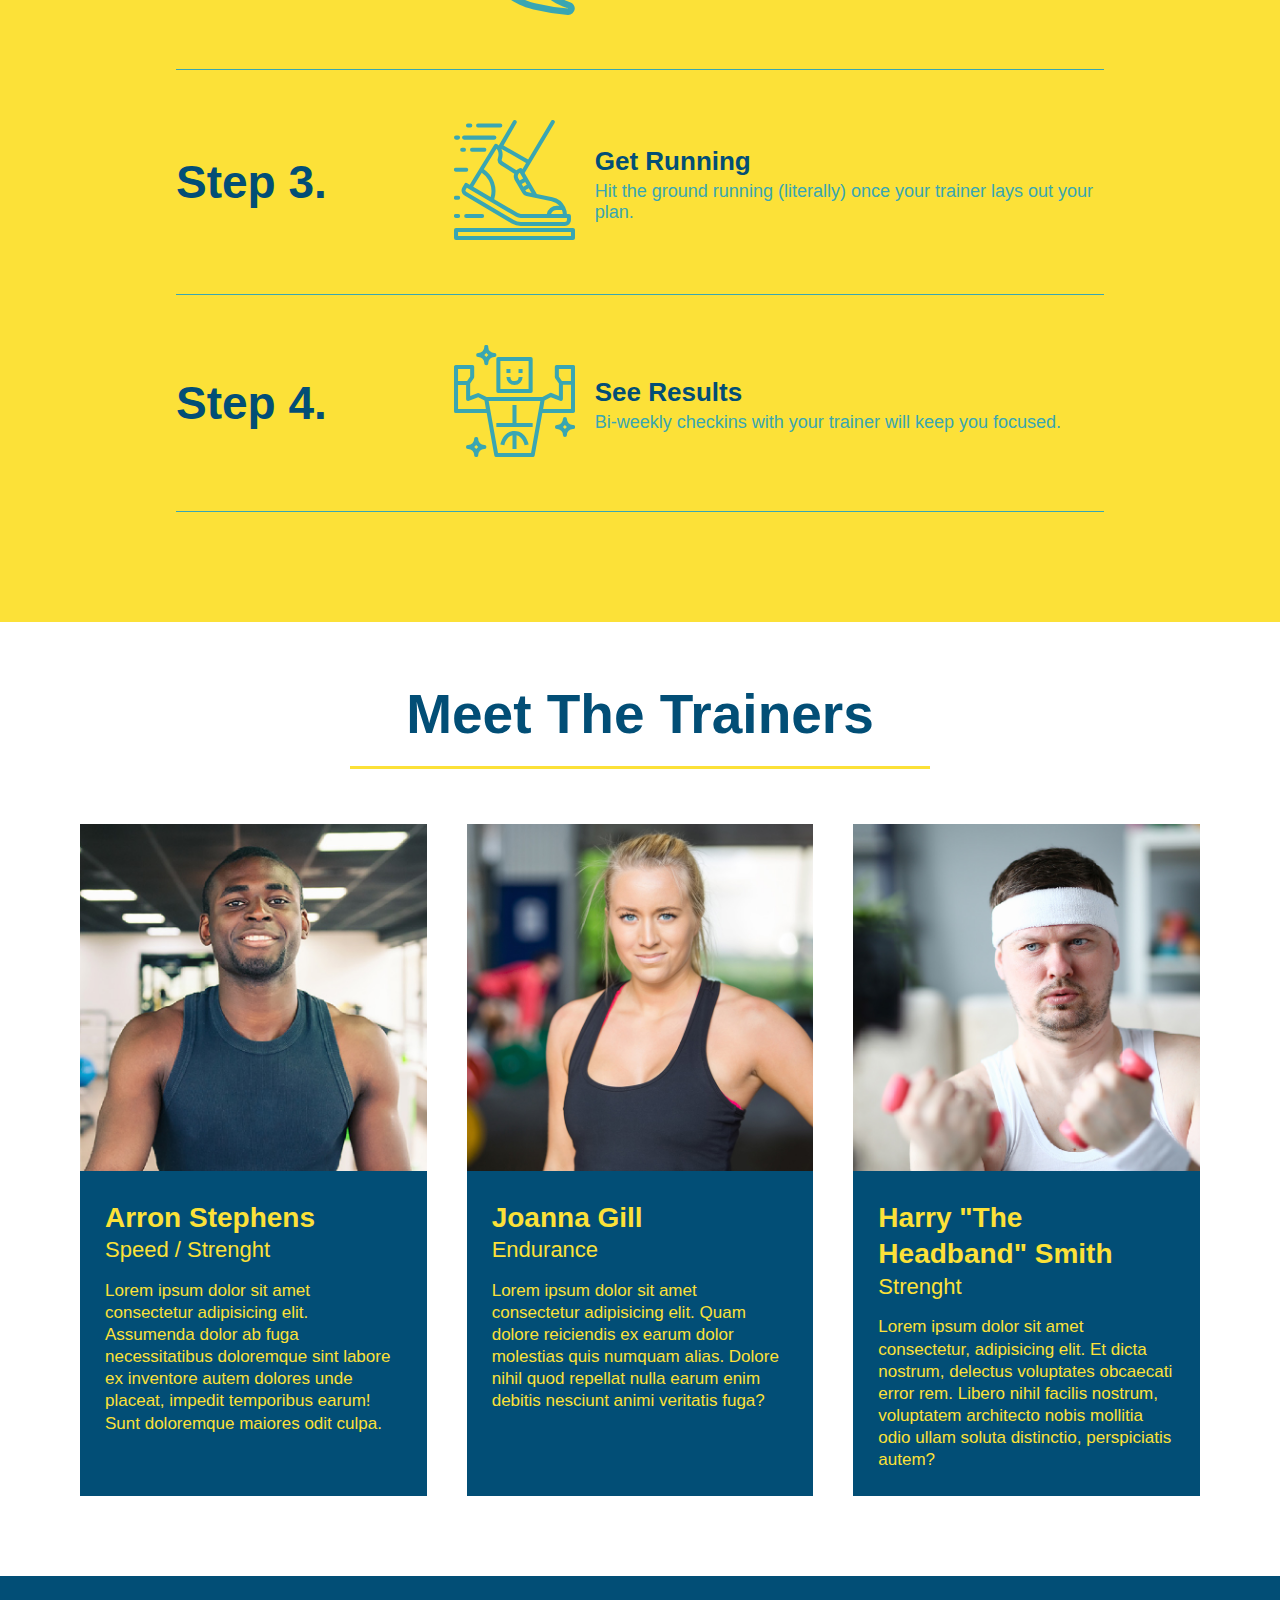
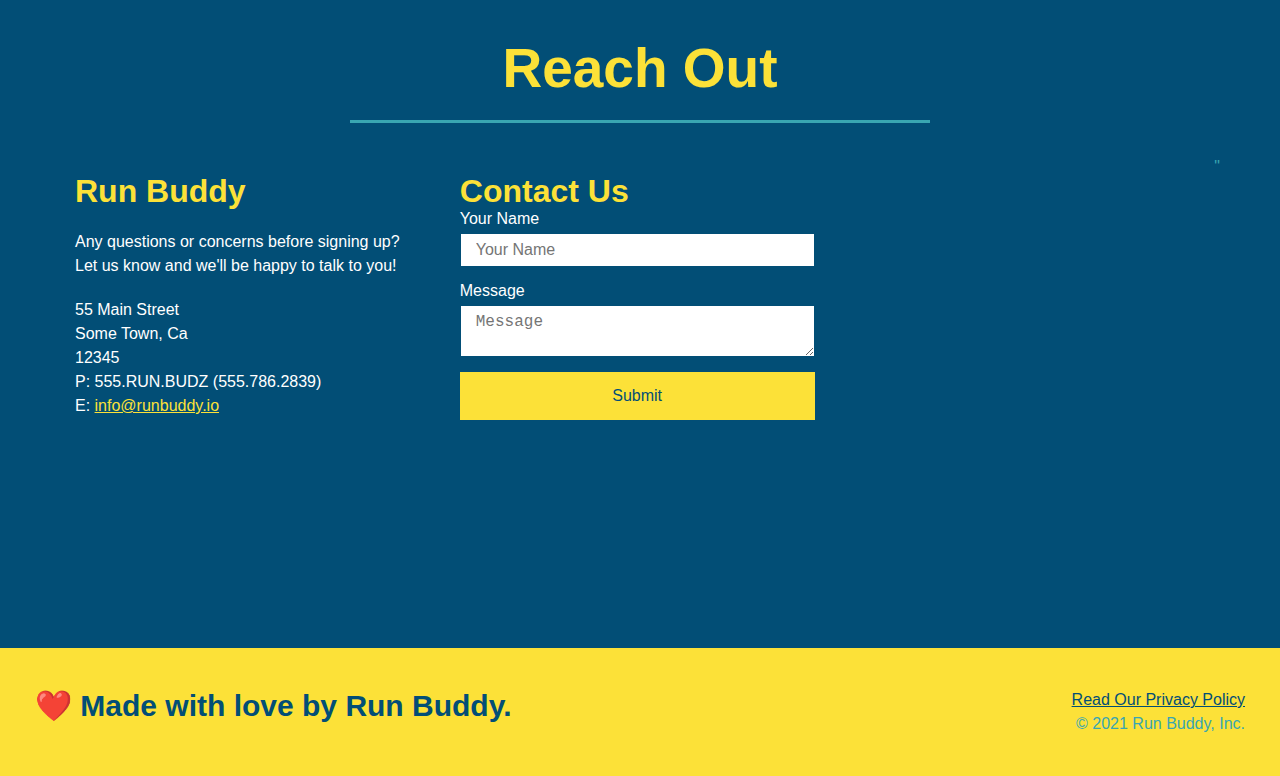
==== commit 9d9e6708: "completed reach out section" ====
--- a/index.html
+++ b/index.html
@@ -209,22 +209,6 @@
             <h2 class="section-title secondary-border">Reach Out</h2>
         </div>
         <div class="contact-info">
-            <iframe
-                src="https://www.google.com/maps/embed?pb=!1m18!1m12!1m3!1d1653.9882473297428!2d-118.23342192120374!3d33.99313750652533!2m3!1f0!2f0!3f0!3m2!1i1024!2i768!4f13.1!3m3!1m2!1s0x80c2c8577bd8c967%3A0x1263073717334031!2sE%2055th%20St%2C%20Vernon%2C%20CA!5e0!3m2!1sen!2sus!4v1620422380632!5m2!1sen!2sus"
-                width="400" height="400" style="border:0;" allowfullscreen="" loading="lazy">
-            </iframe>"
-            <div class="contact-form">
-                <h3>Contact Us</h3>
-                <form>
-                    <label for="contact-name">Your Name</label>
-                    <input type="text" id="contact-name" placeholder="Your Name" />
-
-                    <label for="contact-message">Message</label>
-                    <textarea id="contact-message" placeholder="Message"></textarea>
-
-                    <button type="submit">Submit</button>
-                </form>
-            </div>
             <div>
                 <h3>Run Buddy</h3>
                 <p>
@@ -240,6 +224,24 @@
                     E: <a href="mailto:info@runbuddy.io">info@runbuddy.io</a>
                 </address>
             </div>
+
+            <div class="contact-form">
+                <h3>Contact Us</h3>
+                <form>
+                    <label for="contact-name">Your Name</label>
+                    <input type="text" id="contact-name" placeholder="Your Name" />
+
+                    <label for="contact-message">Message</label>
+                    <textarea id="contact-message" placeholder="Message"></textarea>
+
+                    <button type="submit">Submit</button>
+                </form>
+            </div>
+
+            <iframe
+                src="https://www.google.com/maps/embed?pb=!1m18!1m12!1m3!1d1653.9882473297428!2d-118.23342192120374!3d33.99313750652533!2m3!1f0!2f0!3f0!3m2!1i1024!2i768!4f13.1!3m3!1m2!1s0x80c2c8577bd8c967%3A0x1263073717334031!2sE%2055th%20St%2C%20Vernon%2C%20CA!5e0!3m2!1sen!2sus!4v1620422380632!5m2!1sen!2sus"
+                width="400" height="400" style="border:0;" allowfullscreen="" loading="lazy">
+            </iframe>"
         </div>
     </section>
 
--- a/assets/css/style.css
+++ b/assets/css/style.css
@@ -276,17 +276,22 @@
     color: #fce138;
 }
 
+.contact-info {
+    display: flex;
+    justify-content: space-between;
+    flex-wrap: wrap;
+}
+
+.contact-info > * {
+    flex: 1;
+    margin: 15px;
+}
+
 .contact-info iframe {
-    width: 400px;
     height: 400px;
 }
 
 .contact-info div {
-    width: 410px;
-    display: inline-block;
-    vertical-align: top;
-    text-align: left;
-    margin: 30px 0 0 60px;
     color: white;
 }
 
@@ -298,12 +303,33 @@
 .contact-info p, .contact-info address {
     margin: 20px 0;
     line-height: 1.5;
-    font-size: 20px;
+    font-size: 16px;
     font-style: normal;
 }
 .contact-info a {
     color: #fce138;
 }
 
+.contact-form input, .contact-form textarea {
+    border: 1px solid #024e76;
+    display: block;
+    padding: 7px 15px;
+    font-size: 16px;
+    color: #024e76;
+    width: 100%;
+    margin-bottom: 15px;
+    margin-top: 5px;
+}
+
+.contact-form button {
+    width: 100%;
+    border: none;
+    background: #fce138;
+    color: #024e76;
+    text-align: center;
+    padding: 15px 0;
+    font-size: 16px;
+}
+
 /* reach out styles end*/
 
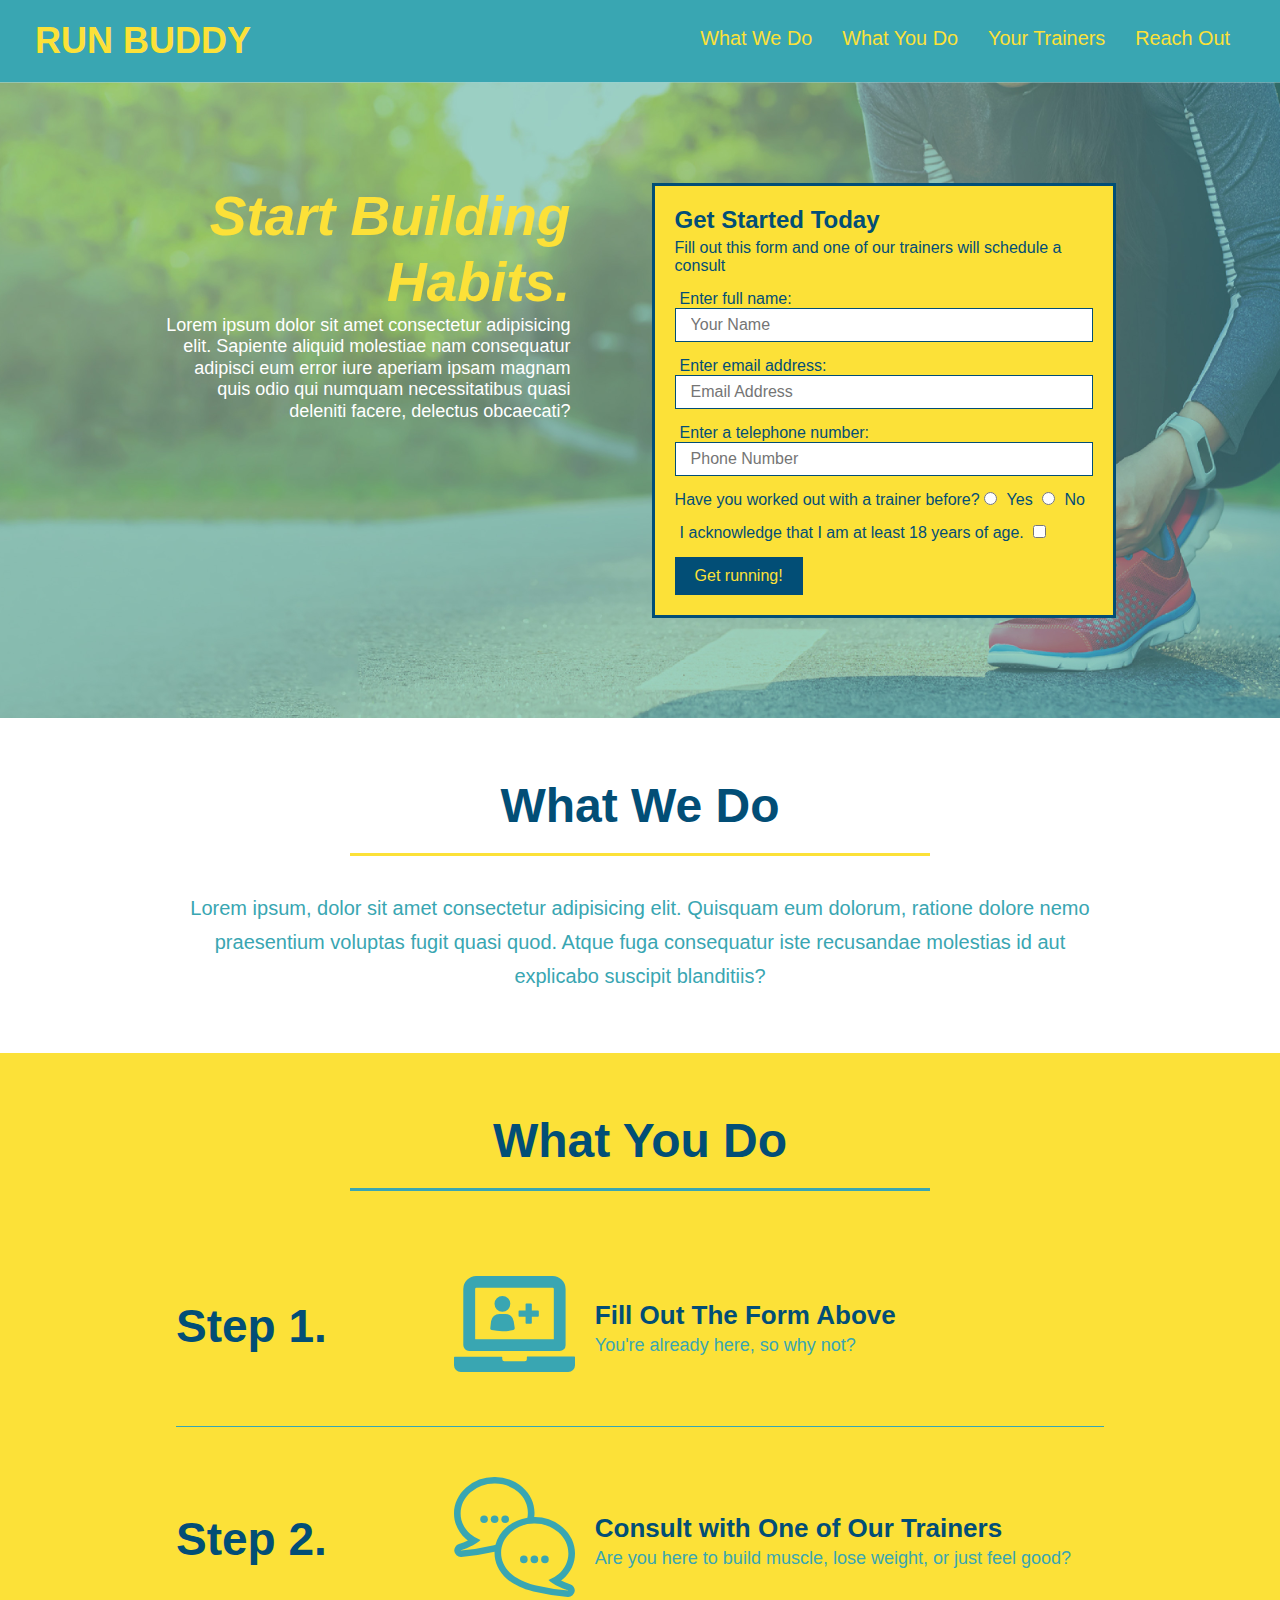
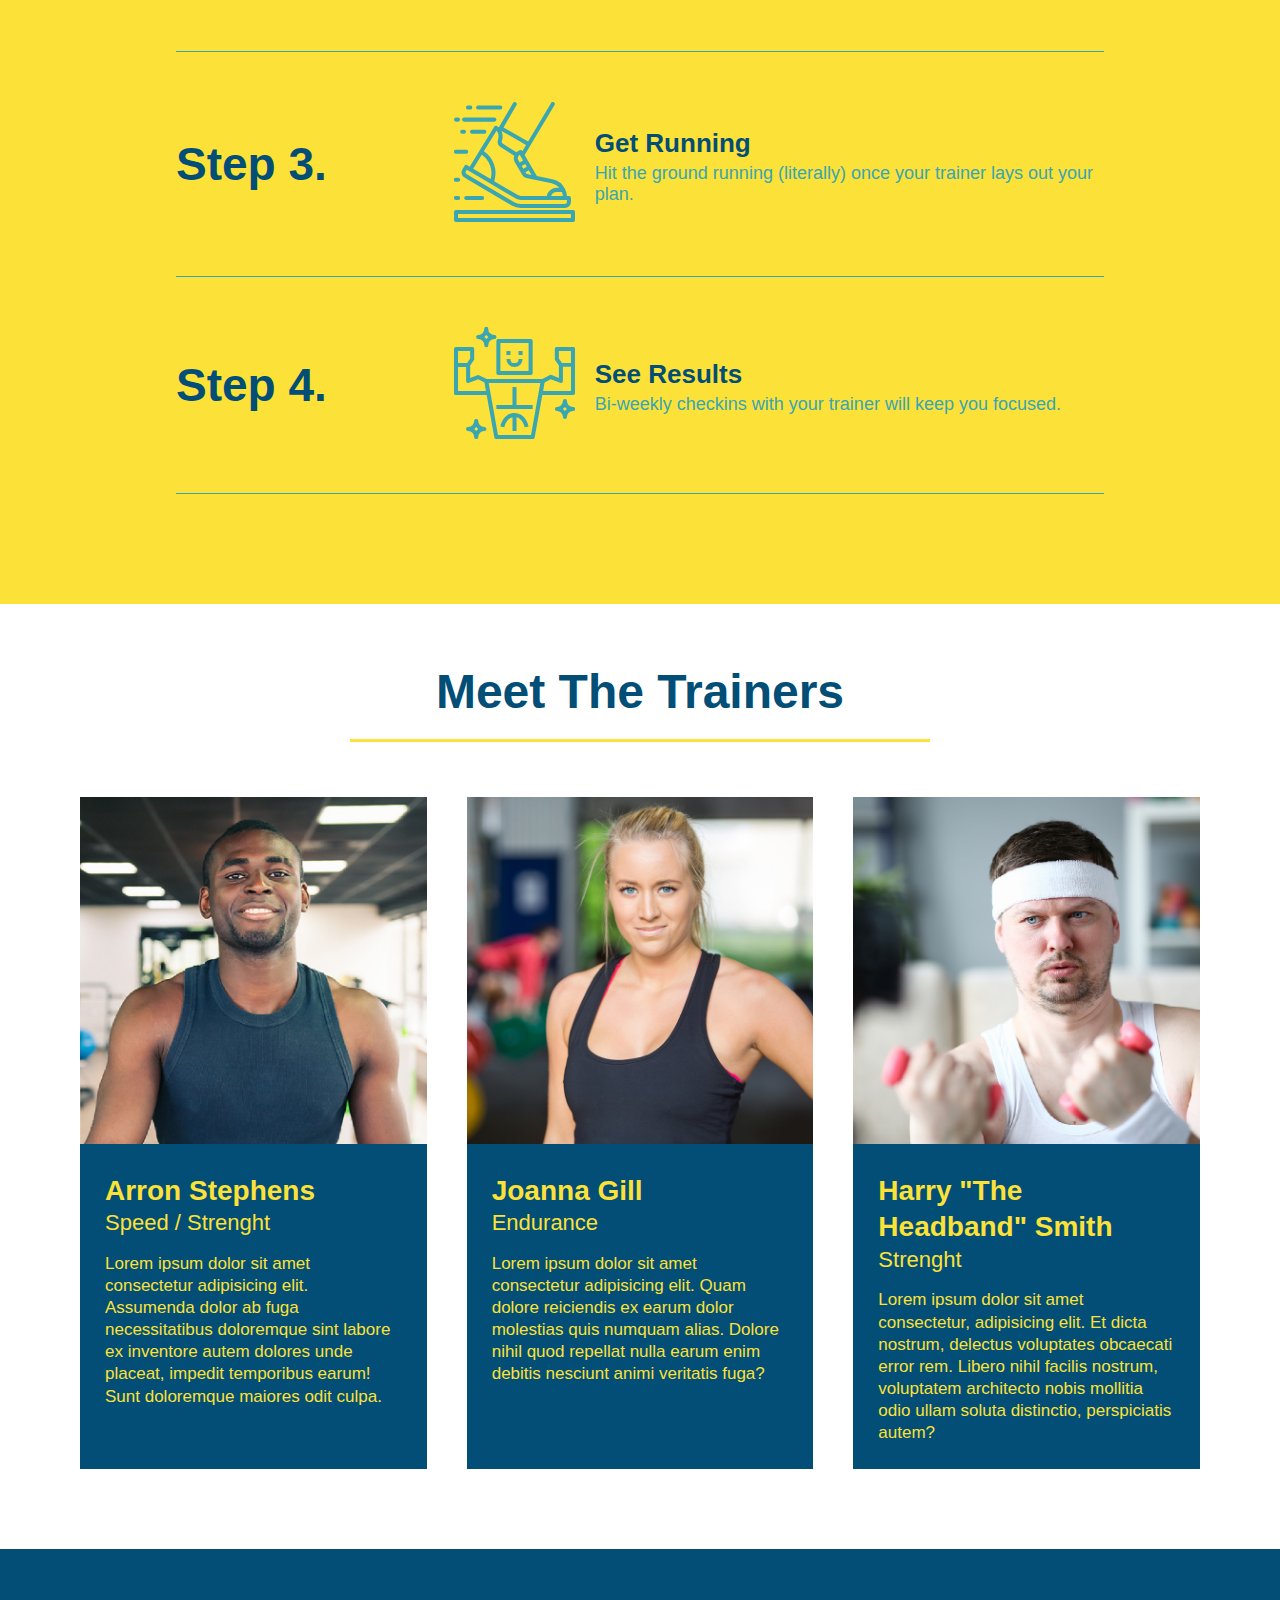
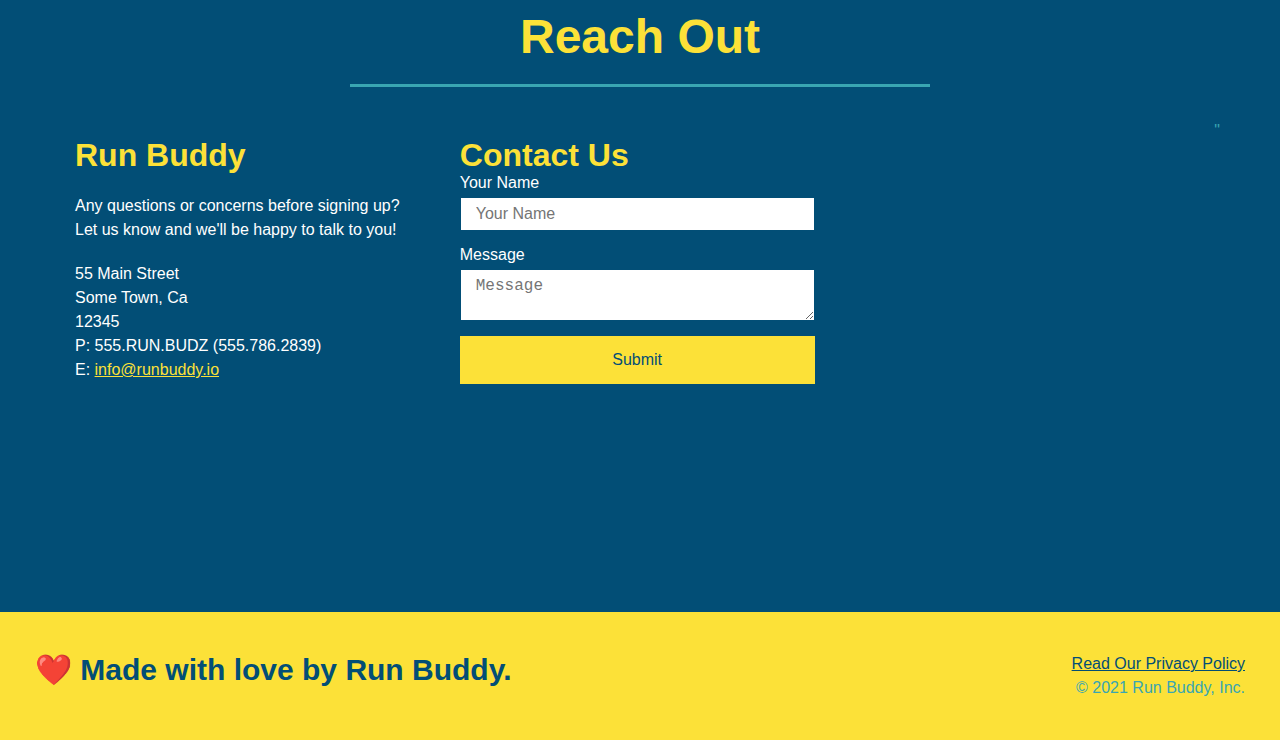
==== commit 491d4015: "created media querys" ====
--- a/index.html
+++ b/index.html
@@ -5,6 +5,7 @@
     <meta charset="UTF-8" />
     <title>Run Buddy</title>
     <link rel="stylesheet" href="./assets/css/style.css" />
+    <meta name="viewport" content="width=device-width, initial-scale=1.0" />
 
 </head>
 
--- a/assets/css/style.css
+++ b/assets/css/style.css
@@ -44,7 +44,7 @@
 }
 
 header nav ul li a {
-    margin: 0 30px;
+    padding: 10px 15px;
     font-weight: lighter;
     font-size: 1.55vw;
 }
@@ -87,6 +87,7 @@
     display: flex;
     justify-content: center;
     flex-wrap: wrap;
+    align-items: flex-start;
 }
 .hero-cta {
     width: 35%;
@@ -94,7 +95,7 @@
     margin: 3.5%;
     color: #fff;
     font-size: 18px;
-    line-height: 1.3;
+    line-height: 1.2;
 }
 .hero-cta h2 {
     font-style: italic;
@@ -156,7 +157,7 @@
 }
 
 .section-title {
-    font-size: 55px;
+    font-size: 48px;
     color: #024e76;
     border-bottom: 3px solid;
     padding-bottom: 20px;
@@ -333,3 +334,17 @@
 
 /* reach out styles end*/
 
+/* MEDIA QUERY FOR SMALLER DESKTOP SCREENS AND SMALLER */
+@media screen and (max-width: 980px) {
+   
+}
+
+/* MEDIA QUERY FOR TABLETS AND SMALLER */
+    @media screen and (max-width: 768px) {
+      
+    }
+
+    /* MEDIA QUERY FOR MOBILE PHONES AND SMALLER*/
+    @media screen and (max-width: 575px) {
+    
+    }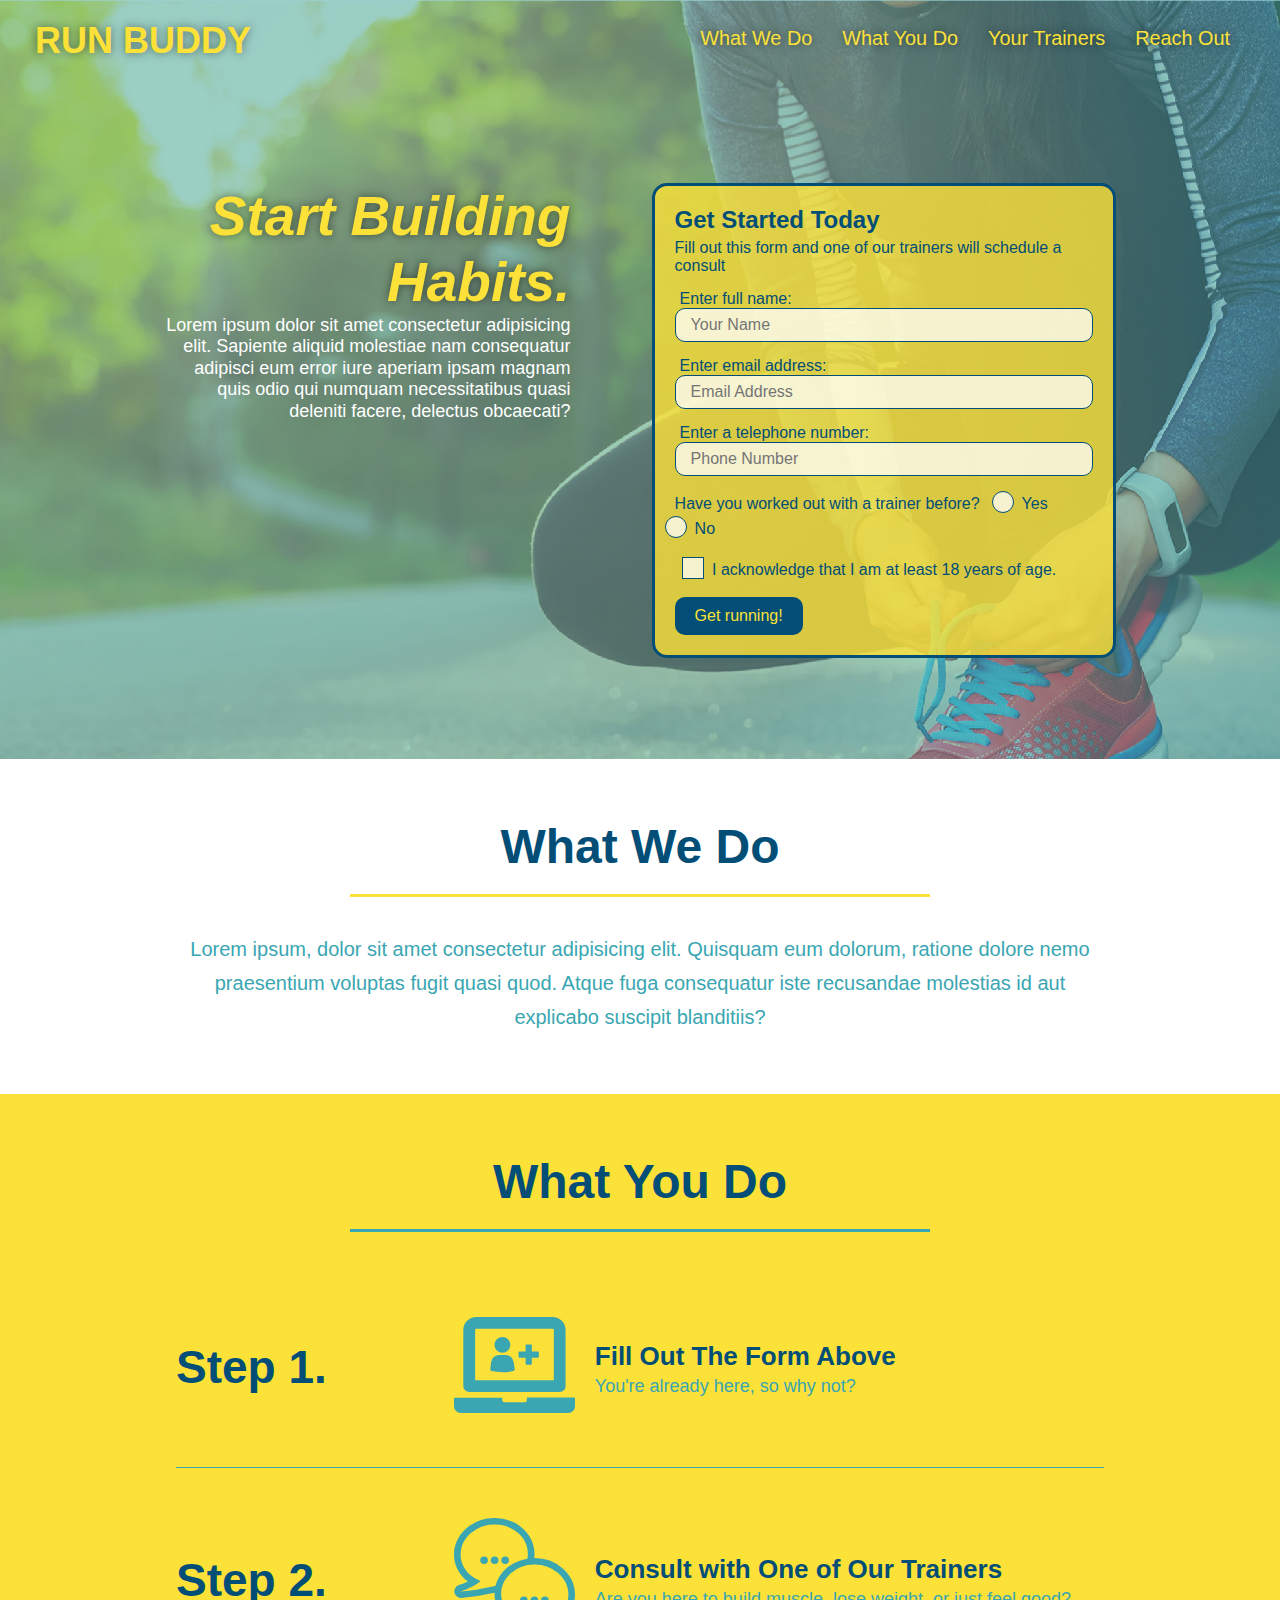
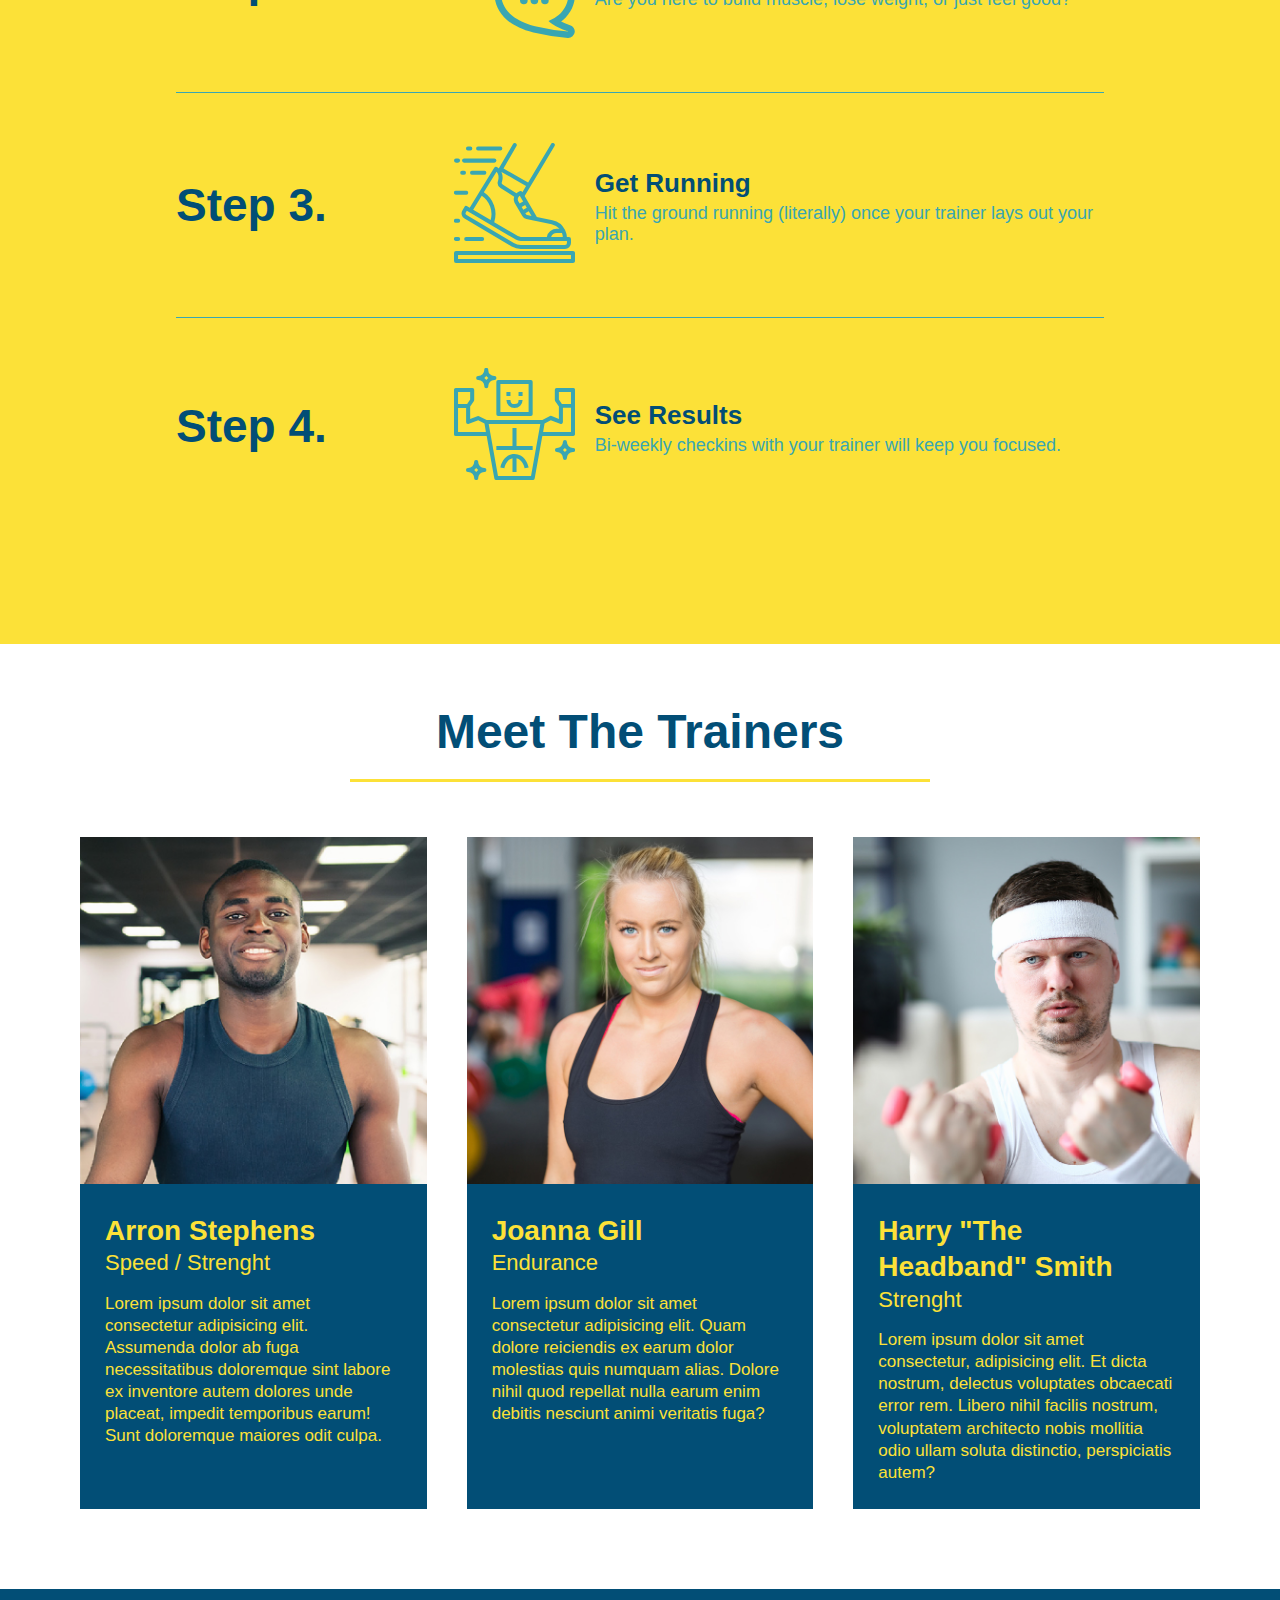
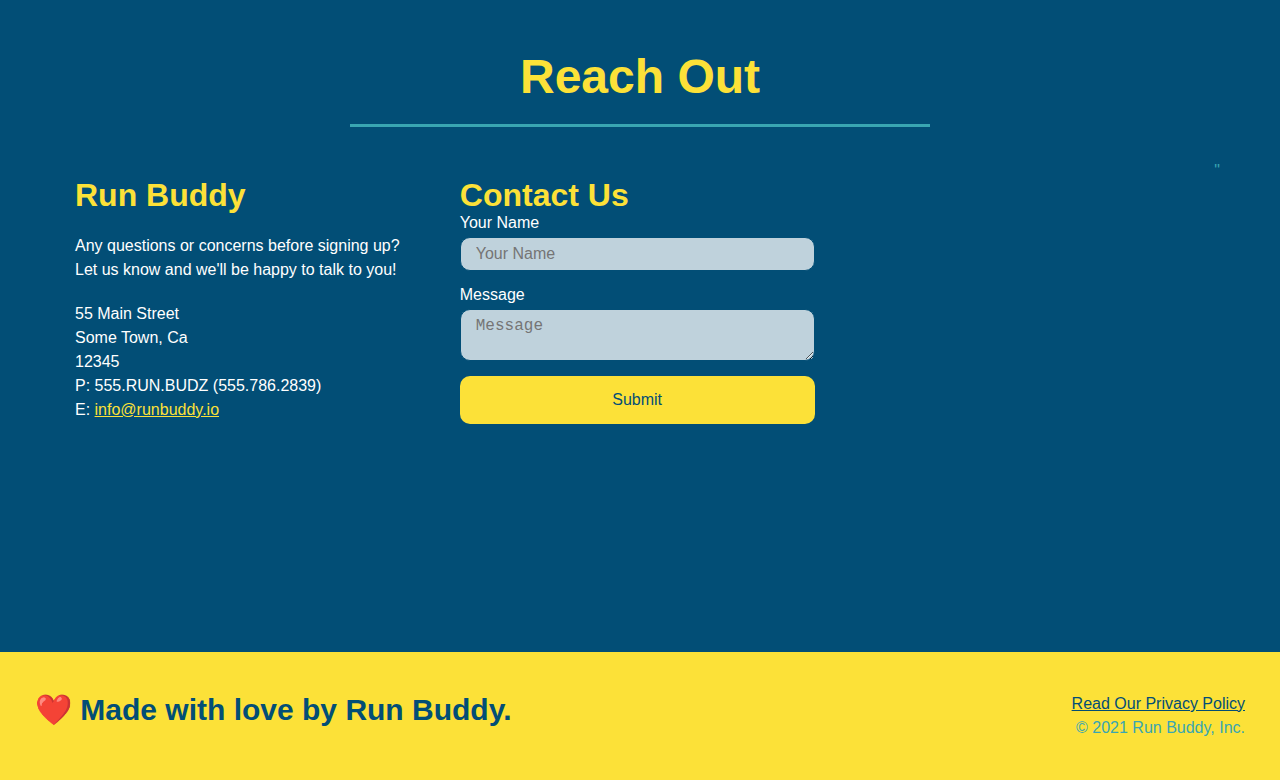
==== commit 94850ce6: "final css touches" ====
--- a/index.html
+++ b/index.html
@@ -58,16 +58,22 @@
                 <input type="tel" placeholder="Phone Number" name="phone" id="phone" class="form-input">
                 <p>
                     Have you worked out with a trainer before?
+                    <span class="radio-wrapper">
                     <input type="radio" name="trainer-confirm" id="trainer-yes" />
                     <label for="trainer-yes">Yes</label>
+                    </span>
+                    <span class="radio-wrapper">
                     <input type="radio" name="triner-confirm" id="trainer-no" />
                     <label for="trainer-no">No</label>
-                </p>
-                <p>
+                    </span>
+                </p>
+                <p>
+                    <span class="checkbox-wrapper">
+                    <input type="checkbox" name="age-confirm" id="checkbox" />
                     <label for="checkbox">
                         I acknowledge that I am at least 18 years of age.
                     </label>
-                    <input type="checkbox" name="age-confirm" id="checkbox" />
+                    </span>
                 </p>
                 <button type="submit">
                     Get running!
--- a/assets/css/style.css
+++ b/assets/css/style.css
@@ -4,31 +4,47 @@
     box-sizing: border-box;
 }
 
+:root {
+    --primary-color: #fce138;
+    --secondary-color: #024e76;
+    --tertiary-color: #39a6b2;
+}
+
 body {
     /* more on this crazy alphanumerical value in a minute! */
-    color: #39a6b2;
+    color: var(--tertiary-color);
     font-family: Helvetica, Arial, sans-serif;
 }
 
 /* apply styles to <header> */
 header {
     padding: 20px 35px;
-    background-color: #39a6b2;
+    background-color: var(--tertiary-color);
     display: flex;
     justify-content: space-between;
     flex-wrap: wrap;
+    position: -webkit-sticky;
+    position: sticky;
+    top: 0;
+    background-image: url("../images/hero-bg.jpg");
+    background-size: cover;
+    background-position: center;
+    background-attachment: fixed;
+    background-position: 80%;
+    z-index: 9999;
 }
 
 header h1 {
     font-weight: bold;
     font-size: 36px;
-    color: #fce138;
+    color: var(--primary-color);
     margin: 0;
+    text-shadow: 0 0 10px rgba(0, 0, 0, 0.5)
 }
 
 header a {
     text-decoration: none;
-    color: #fce138;
+    color: var(--primary-color);
 }
 
 header nav {
@@ -47,11 +63,19 @@
     padding: 10px 15px;
     font-weight: lighter;
     font-size: 1.55vw;
+    text-shadow: 0 0 10px rgba(0, 0, 0, 0.5);
+}
+
+header nav ul li a:hover {
+    background: var(--primary-color);
+    color: var(--secondary-color);
+    border-radius: 15px;
+    text-shadow: none;
 }
 
 /* apply styles to <footer> */
 footer {
-    background: #fce138;
+    background: var(--primary-color);
     width: 100%;
     padding: 40px 35px;
     display: flex;
@@ -60,7 +84,7 @@
 }
 
 footer h2 {
-      color: #024e76;
+      color: var(--secondary-color);
       font-size: 30px;
       margin: 0;
 }
@@ -71,7 +95,7 @@
 }
 
 footer a {
-    color: #024e76;
+    color: var(--secondary-color);
 }
 
 section {
@@ -88,6 +112,8 @@
     justify-content: center;
     flex-wrap: wrap;
     align-items: flex-start;
+    background-attachment: fixed;
+    background-position: 80%;
 }
 .hero-cta {
     width: 35%;
@@ -100,16 +126,20 @@
 .hero-cta h2 {
     font-style: italic;
     font-size: 55px;
-    color: #fce138;
+    color: var(--primary-color);
+    text-shadow: 0 0 10px rgba(0, 0, 0, 0.5)
 }
 .hero-form {
-    background-color: #fce138;
+    background-color: rgba(252, 225, 56, 0.8);
     padding: 20px;
-    color: #024e76;
-    border: solid 3px #024e76;
+    color: var(--secondary-color);
+    border: solid 3px var(--secondary-color);
     width: 40%;
     margin: 3.5%;
-}
+    box-shadow: 0 0 10 rgba(0, 0, 0, 0.5);
+    border-radius: 15px;
+}
+
 .hero-form h3 {
     font-size: 24px;
     margin: 0;
@@ -118,31 +148,104 @@
     margin: 5px 0 15px 0;
 }
 .form-input {
-    border: 1px solid #024e76;
+    border: 1px solid var(--secondary-color);
     display: block;
     padding: 7px 15px;
     font-size: 16px;
-    color: #024e76;
+    color: var(--secondary-color);
     width: 100%;
     margin-bottom: 15px;
-}
+    border-radius: 10px;
+    background-color: rgba(255, 255, 255, 0.75);
+}
+
+.form-input:focus {
+    background-color: rgba(255, 255, 255, 1);
+    outline: none;
+}
+
 .hero-form label {
     margin: 0 5px;
 }
+
 .hero-form button {
-    color: #fce138;
-    background-color: #024e76;
+    color: var(--primary-color);
+    background-color: var(--secondary-color);
     border: none;
     padding: 10px 20px;
     font-size: 16px;
-}
+    border-radius: 10px;
+}
+
+.hero-form button:hover {
+    background-color: var(--tertiary-color);
+}
+
+.checkbox-wrapper input, .radio-wrapper input {
+    opacity: 0;
+}
+
+.checkbox-wrapper label, .radio-wrapper label {
+    position: relative;
+    left: 10px;
+    margin: 10px;
+    line-height: 1.6;
+}
+
+.checkbox-wrapper label::before, .radio-wrapper label::before {
+    content: "";
+    height: 20px;
+    width: 20px;
+    background: rgba(255, 255, 255, 0.75);
+    border: 1px solid var(--secondary-color);
+    position: absolute;
+    top: -4px;
+    left: -30px;
+}
+
+.radio-wrapper label::before {
+    border-radius: 50%;
+}
+
+.radio-wrapper label::after {
+    content: "";
+    width: 20px;
+    height: 20px;
+    border-radius: 50%;
+    background: var(--secondary-color);
+    position: absolute;
+    left: -29px;
+    top: -3;
+    background-image: radial-gradient(circle, var(--tertiary-color), var(--secondary-color));
+}
+
+.checkbox-wrapper label::after {
+    content: "";
+    height: 6px;
+    width: 14px;
+    border-left: 2px solid var(--secondary-color);
+    border-bottom: 2px solid var(--secondary-color);
+    position: absolute;
+    left: -26px;
+    top: 1px;
+    transform: rotate(-58deg);
+}
+
+.checkbox-wrapper input + label::after, .radio-wrapper input + label::after {
+    content: none;
+}
+
+.checkbox-wrapper input:checked + label::after, .radio-wrapper input:checked + label::after {
+    content: "";
+}
+
 /* Hero Style End */
 
 /* Style for What we do section*/
 
 .intro p {
     line-height: 1.7;
-    color: #39a6b2;
+    color: var(--tertiary-color);
     width: 80%;
     font-size: 20px;
     margin: 0 auto;
@@ -153,12 +256,12 @@
 /*Style What you do section*/
 
 .steps {
-    background: #fce138;
+    background: var(--primary-color);
 }
 
 .section-title {
     font-size: 48px;
-    color: #024e76;
+    color: var(--secondary-color);
     border-bottom: 3px solid;
     padding-bottom: 20px;
     text-align: center;
@@ -167,26 +270,29 @@
 }
 
 .primary-border {
-    border-color: #fce138;
+    border-color: var(--primary-color);
 }
 
 .secondary-border {
-    border-color: #39a6b2;
+    border-color: var(--tertiary-color);
 }
 
 .step {
     margin: 50px auto;
     padding-bottom: 50px;
     width: 80%;
-    border-bottom: 1px solid #39a6b2;
     display: flex;
     flex-wrap: wrap;
     align-items: center;
     justify-content: space-between;
 }
 
+.step:not(:last-child) {
+    border-bottom: 1px solid var(--tertiary-color);
+}
+
 .step h3 {
-    color: #024e76;
+    color: var(--secondary-color);
     font-size: 46px;
     flex: 1 30%;
 }
@@ -212,14 +318,14 @@
 }
 
 .step-text p {
-    color: #39a6b2;
+    color: var(--tertiary-color);
     font-size: 18px;
 }
 
 .step-text h4 {
     font-size: 26px;
     line-height: 1.5;
-    color: #024e76;
+    color: var(--secondary-color);
 }
 
 /* What you do section style end*/
@@ -235,8 +341,8 @@
 
 .trainer {
     margin: 20px;
-    background: #024e76;
-    color: #fce138;
+    background: var(--secondary-color);
+    color: var(--primary-color);
     flex: 1;
 }
 
@@ -270,11 +376,11 @@
 /* Reach out styles start*/
 
 .contact {
-    background: #024e76;
+    background: var(--secondary-color);
 }
 
 .contact h2 {
-    color: #fce138;
+    color: var(--primary-color);
 }
 
 .contact-info {
@@ -297,7 +403,7 @@
 }
 
 .contact-info h3 {
-    color: #fce138;
+    color: var(--primary-color);
     font-size: 32px;
 }
 
@@ -308,43 +414,154 @@
     font-style: normal;
 }
 .contact-info a {
-    color: #fce138;
+    color: var(--primary-color);
 }
 
 .contact-form input, .contact-form textarea {
-    border: 1px solid #024e76;
+    border: 1px solid var(--secondary-color);
     display: block;
     padding: 7px 15px;
     font-size: 16px;
-    color: #024e76;
+    color: var(--secondary-color);
     width: 100%;
     margin-bottom: 15px;
     margin-top: 5px;
+    border-radius: 10px;
+    background-color: rgba(255, 255, 255, 0.75);
+}
+
+.contact-form input:focus, .contact-form textarea:focus {
+    background-color: rgba(255, 255, 255, 1);
+    outline: none;   
 }
 
 .contact-form button {
     width: 100%;
     border: none;
-    background: #fce138;
-    color: #024e76;
+    background: var(--primary-color);
+    color: var(--secondary-color);
     text-align: center;
     padding: 15px 0;
     font-size: 16px;
+    border-radius: 10px;
+}
+
+.contact-form button:hover {
+    color: var(--primary-color);
+    background: var(--tertiary-color);
 }
 
 /* reach out styles end*/
 
 /* MEDIA QUERY FOR SMALLER DESKTOP SCREENS AND SMALLER */
 @media screen and (max-width: 980px) {
-   
+    header {
+        padding-bottom: 0;
+        justify-content: center;
+        position: relative;
+      }
+    
+      header h1 {
+        width: 100%;
+        text-align: center;
+      }
+    
+      header nav ul {
+        margin-top: 20px;
+        width: 100%;
+        justify-content: center;
+      }
+    
+      header nav ul li a {
+        font-size: 20px;
+      }
+    
+      footer h2, footer div {
+        text-align: center;
+        width: 100%;
+      }  
+
+      .hero-cta, .hero-form {
+          width: 100%;
+      }
+
+      .hero-cta {
+          text-align: center;
+      }
+
+      .section-title {
+          width: 80%;
+      }
+
+      .trainer {
+          flex: 0 70%;
+      }
+
+      .contact-info iframe {
+          flex: 1 100%;
+      }
 }
 
 /* MEDIA QUERY FOR TABLETS AND SMALLER */
     @media screen and (max-width: 768px) {
-      
-    }
+
+        section {
+            padding: 30px 15px;
+        }
+
+        .step h3 {
+            flex: 1 100%;
+            text-align: center;
+          }
+        
+          .step-info {
+            flex: 2 100%;
+            text-align: center;
+            justify-content: center;
+          }
+        
+          .step-img {
+            flex: 0 32%;
+            margin-right: 0;
+            margin-top: 15px;
+            margin-bottom: 15px;
+          }
+        
+          .step-text {
+            flex: 100%;  
+          }
+        
+       }
 
     /* MEDIA QUERY FOR MOBILE PHONES AND SMALLER*/
     @media screen and (max-width: 575px) {
+
+        .hero-form button {
+            width: 100%;
+        }
+
+        .section-title {
+            width: 95%
+        }
+
+        .intro p {
+            width: 100%;
+        }
+
+        .trainer {
+            flex: 0 100%;
+        }
+
+        .contact-info {
+            text-align: left;
+        }
+
+        .contact-info > * {
+            flex: 0 100%;
+        }
+
+        .contact-form {
+            order: 3
+        }
     
     }